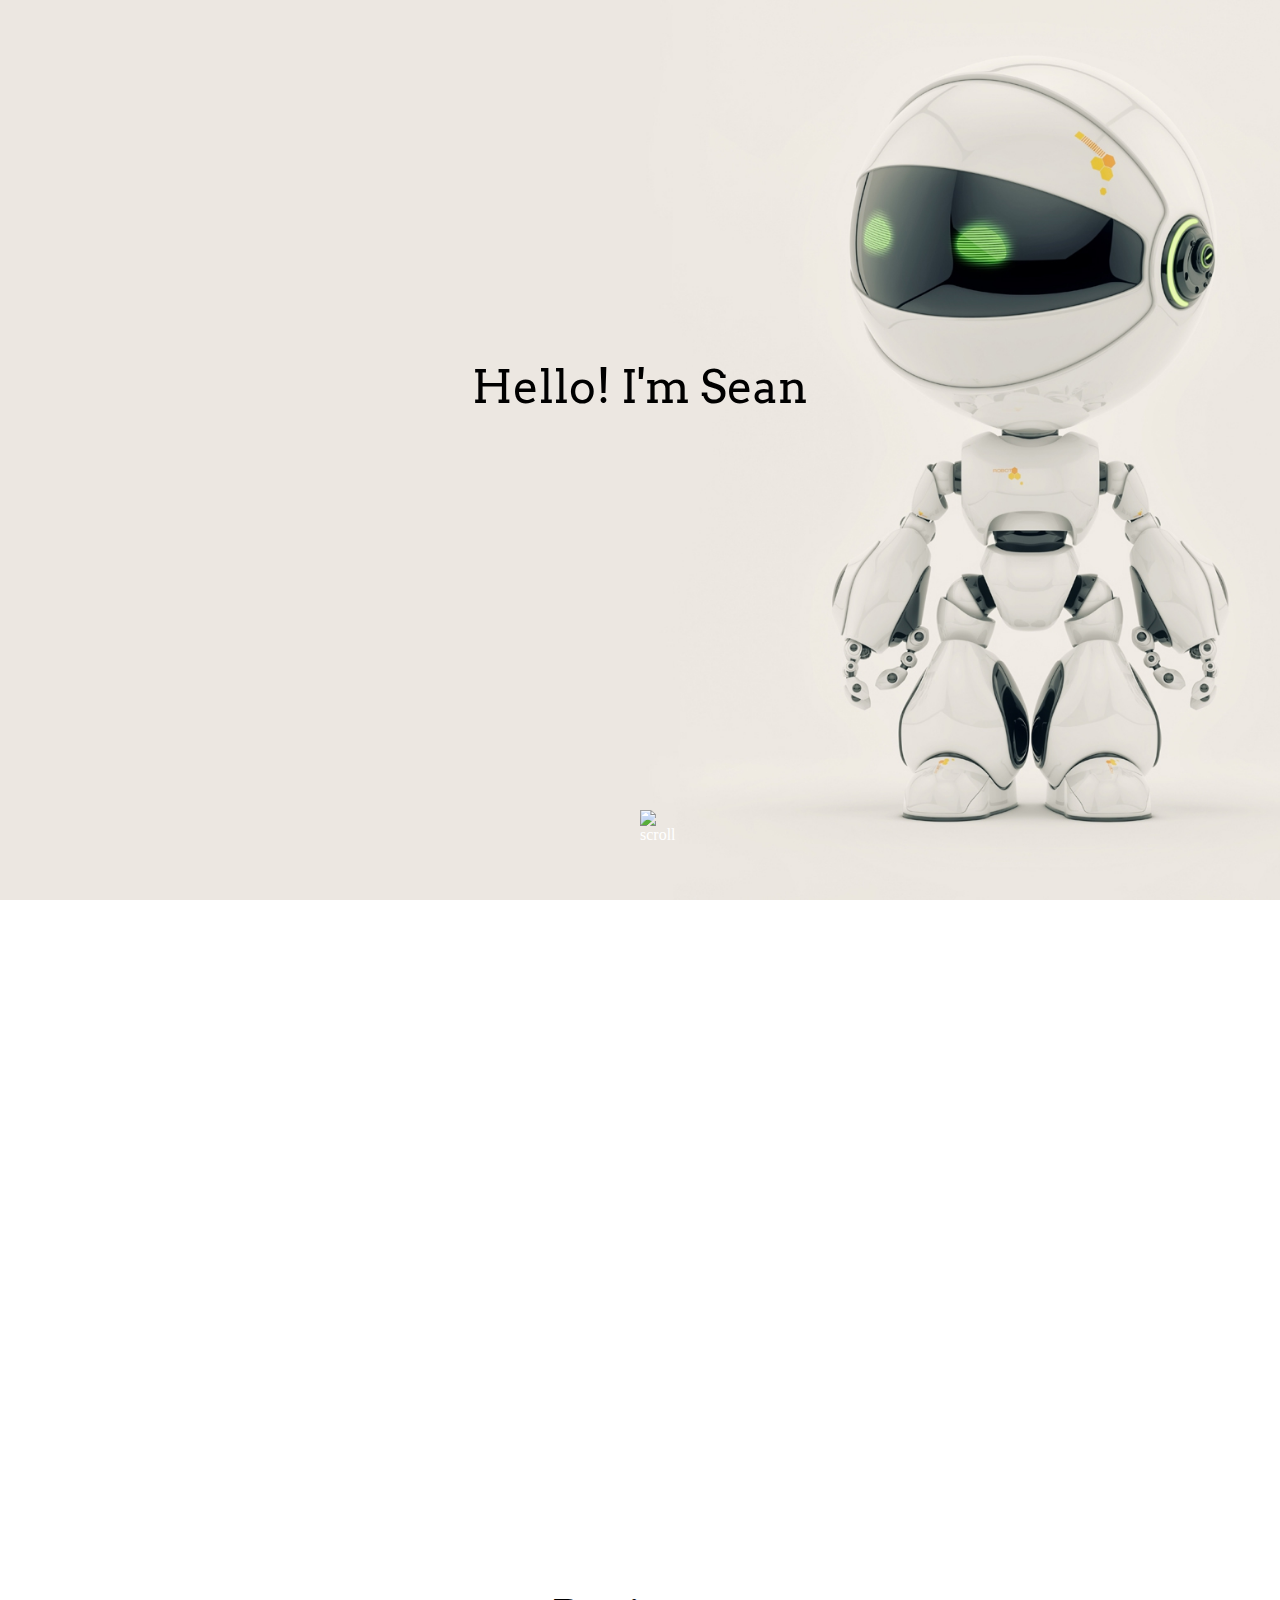
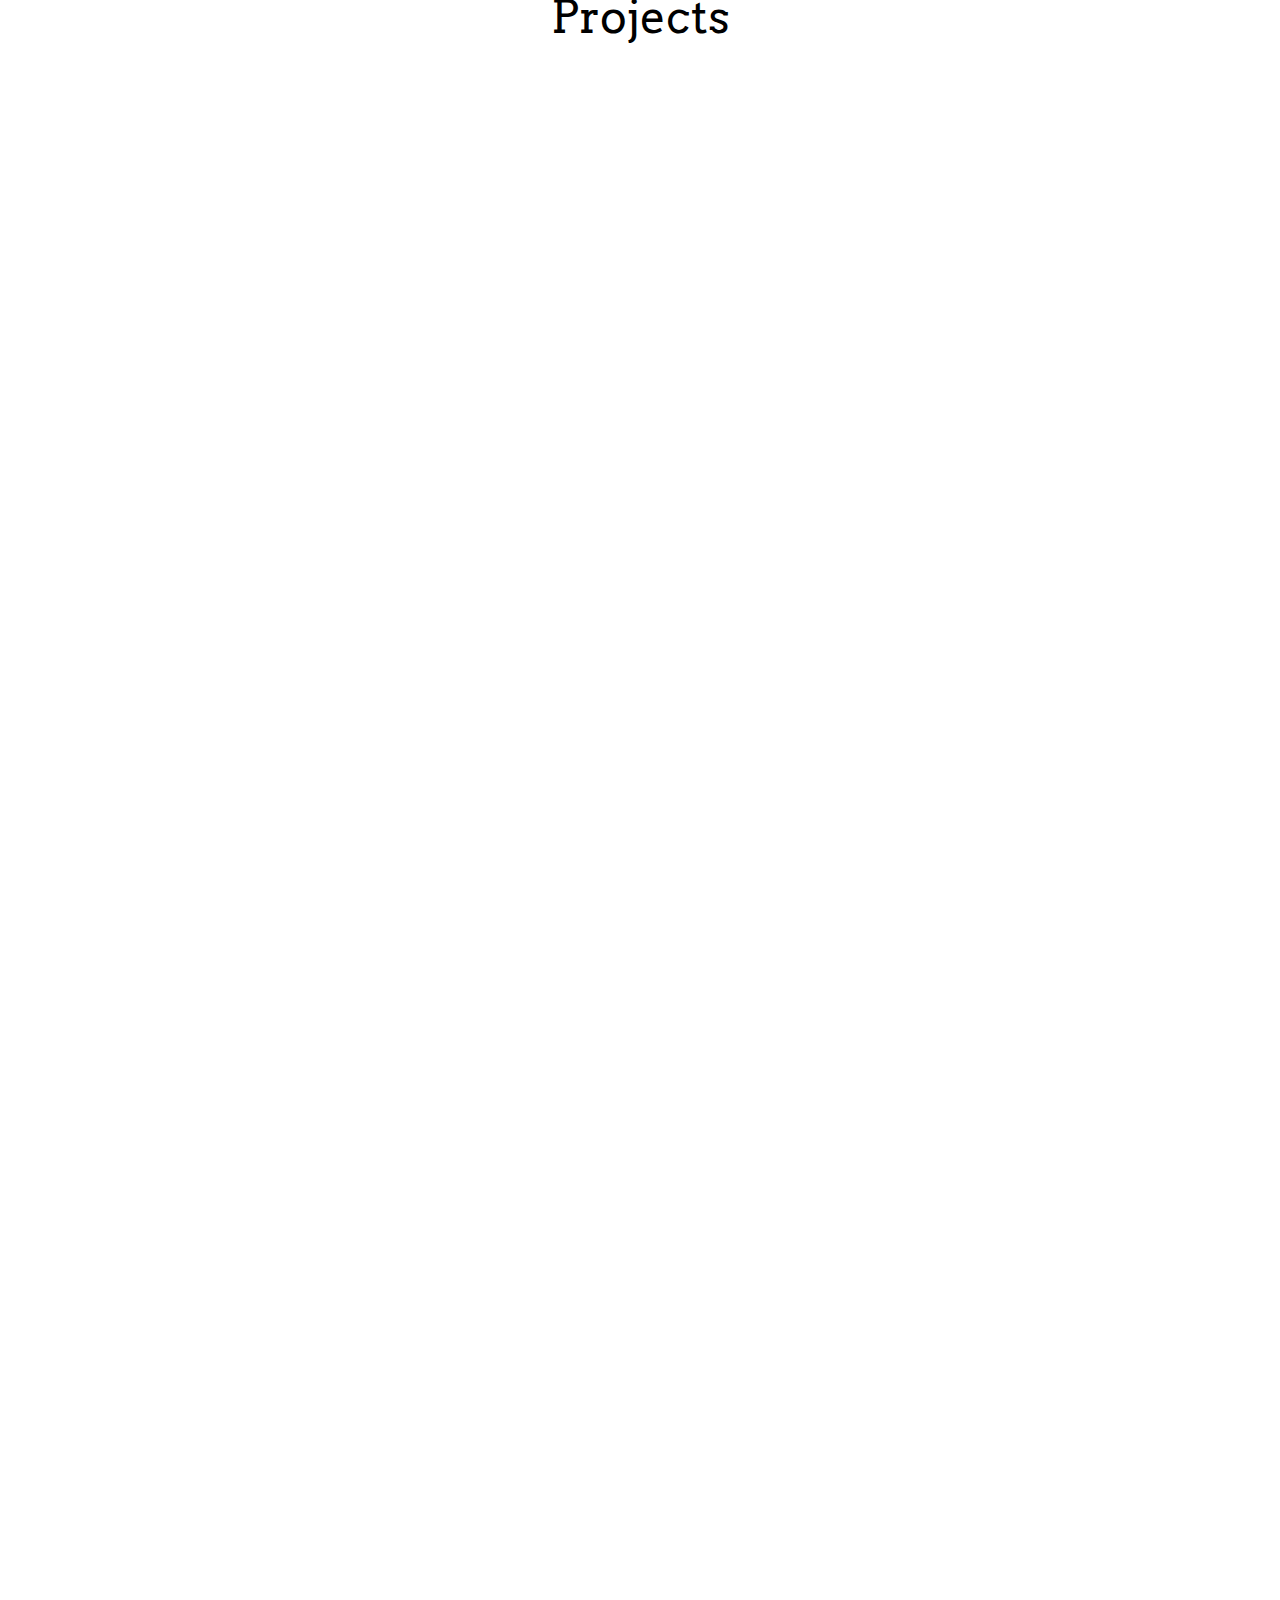
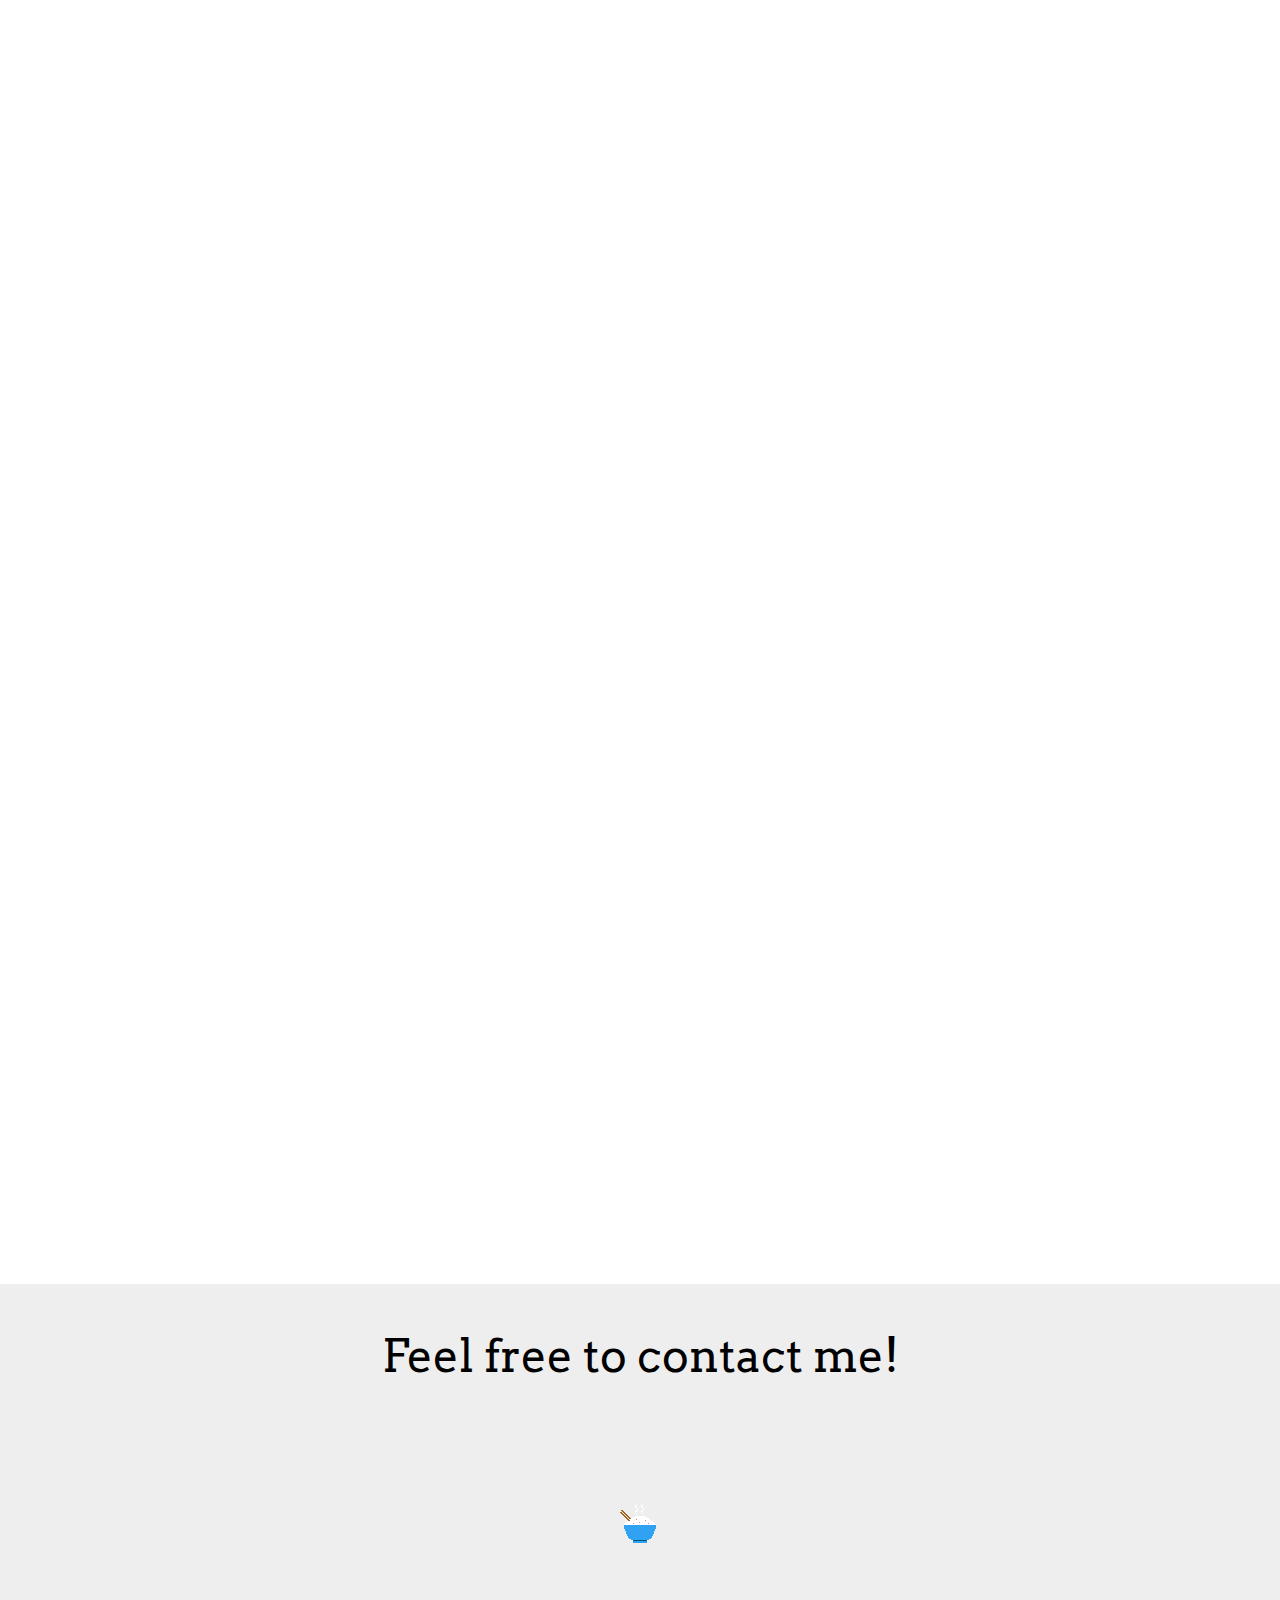
==== index.html @ e700ba49 "new veggeebutt pic" ====
<!DOCTYPE html>
<html lang="en">
 <head>
 	<meta name="viewport" content="width=device-width, initial-scale=1.0">
 <meta http-equiv="Content-Type" content="text/html; charset=utf-8" />
 <title>Sean Ye</title>
 <link rel="stylesheet" href="css/style.css"/>
 <!-- <script type="text/javascript" src="js/jquery-1.10.2.min.js"></script> -->
 <script src="js/scripts.js"></script>


 <link rel="stylesheet" href="https://unpkg.com/aos@next/dist/aos.css" />
 <link href='http://fonts.googleapis.com/css?family=Wellfleet' rel='stylesheet' type='text/css'>

 <link href='http://fonts.googleapis.com/css?family=Wellfleet' rel='stylesheet' type='text/css'>
 <link href='http://fonts.googleapis.com/css?family=Arvo:400,700,400italic,700italic' rel='stylesheet' type='text/css'> 
 <link href='http://fonts.googleapis.com/css?family=Oswald' rel='stylesheet' type='text/css'>
 <link href='http://fonts.googleapis.com/css?family=Goudy+Bookletter+1911' rel='stylesheet' type='text/css'>

<script type="text/javascript" src="js/mootools.js"></script>
<script type="text/javascript" src="js/swfobject.js"></script>
<script type="text/javascript" src="js/videobox.js"></script>
<link rel="stylesheet" href="css/videobox.css" type="text/css" media="screen" />

<link rel="stylesheet" href="https://use.fontawesome.com/releases/v5.2.0/css/all.css" integrity="sha384-hWVjflwFxL6sNzntih27bfxkr27PmbbK/iSvJ+a4+0owXq79v+lsFkW54bOGbiDQ" crossorigin="anonymous">

 <script>
 </script>
</head>

<!----- SLIDES START ---> 
<div id="slide1" data-aos="fade-down" data-aos-offset="500" data-aos-delay="100" data-aos-duration="2000">
		<div id="intro" div data-aos="zoom-in">
			<h2>Hello! I'm Sean</h2>
		</div>
		<div id="divider"> </div>
		<img src="img/scroll-arrow.svg" alt="scroll" id=scroll_prompt>
</div> 

<!----- ABOUT SLIDE ---> 
<div id="slide2" data-aos="fade-up" data-aos-once="true">
	<div class="content" >
		<div class="title_container">
			<h2 class="title">About</h2>
		</div>
		<div class="about_container">
			<h3 class="about">Hi! I'm Sean, currently a PhD student at Georgia Tech studying Robotics. I studied mechanical engineering, cognitive science, and computer science at Northwestern University. I enjoy learning and utilizing principles from all these areas to inspire and influence the work I do. <br> <br> I am passionate about Robotics and like to get my hands dirty with both hardware and software. Check out a few of my projects below! </h3>
		</div> 
	</div> 
</div> 

<!----- PROJECT SLIDE ---> 
<div id="slide3">
	<div class="content" >
		<div class="title_container">
			<h2 class="title">Projects</h2>
		</div>

		<div class="project_container">
			<div class="project" data-aos="fade-up" data-aos-once="true">
				<div id="veggeebutt" class="image_video">
					<a href="https://www.youtube.com/watch?v=9SHy4BM4vUQ" rel="vidbox 800 500" title="Northwestern Design Competition 2018">
						<img src="img/veggeebutt.JPG" alt="veggeebutt" class="picture_video">
						<img src="img/play_button.png" alt="play" class="playBtn">
					</a>

				</div>
				<div class="description">
					<p class="project_title">VeggieBot</p>
					<p class="event">Northwestern Design Competition 2018</p>
					<p class="text">This autonomous robot detected retroreflective cubes and cylinders blocks, captured the block, identified the shape, and placed it in the respective scoring bin. Some features include pushbuttons, lasers, phototransistors, a distance IR sensor, a vive sensor for location mapping, and a 3D printed gripper. <br> <br> <br> VeggieBot won first place out of eight Northwestern Teams.
				</div>
			</div>

			<div class="project" data-aos="fade-up" data-aos-once="true">
				<div id="fightybox" class="image_video">
					<a href="https://www.youtube.com/watch?v=SEPgOIMzorE" rel="vidbox 800 500" title="caption">
						<img src="img/fightybox.jpg" alt="fightybox" class="picture">
						<img src="img/play_button.png" alt="play" class="playBtn">
					</a>
				</div>
				<div class="description">
					<p class="project_title">FightyBox</p>
					<p class="event">RoboBrawl 2018</p>
					<p class="text">This robot was the first time Northwestern has built and competed in combat robotics. The experience allowed us to grow and learn core mechanical and manufacturing design principles. <br> <br> <br> FightyBox won three of its matches in a double elimination bracket.
				</div>
			</div>

			<div class="project" data-aos="fade-up" data-aos-once="true">
				<div id="mrdc" class="image_video">
					<!-- <a href="https://www.youtube.com/watch?v=nnzYZdGFzzM" rel="vidbox 800 500" title="caption"> -->
						<img src="img/mrdc.jpg" alt="MRDC" class="picture">
					<!-- </a> -->
				</div>
				<div class="description">
					<p class="project_title">MRDC</p>
					<p class="event">Midwestern Robotics Design Competition 2017</p>
					<p class="text">This three by three foot robot captured soccer balls and placed them in a scoring bin. This was my first experience building a robot on such a large scale and taught me a lot about team building and creating components that work together. <br> <br> <br> This robot won the Most Creative Design Award from schools across the Midwest.
				</div>

			</div>
		</div>
	</div>
</div>

<!----- Contact SLIDE ---> 
<div id="slide4">
	<div class="content" >
		<div class="title_container">
			<h2 class="title">Feel free to contact me! </h2>
		</div>
<!-- 		<div class="contact_container">
			<h3 class="about"> Use below to contact!</h3>
		</div>  -->

		<div id="buttons">
			<a href="mailto:seancye@gmail.com"> <i class="fas fa-envelope fa-4x"></i></a>
			<a href="https://www.linkedin.com/in/sean-ye-a64334a4/"> <i class="fab fa-linkedin fa-4x"></i></a>
			<a href="https://github.com/xunil17"><i class="fab fa-github-square fa-4x"></i></a>
			<!-- <i class="fab fa-facebook-square fa-4x"></i> -->
		</div>
		<div id="razyrice">
			<a href="https://www.youtube.com/watch?v=GN5OV7pslpI" rel="vidbox 800 500" title="Razy Rice">
				<img src="img/razyrice.png" alt="razyrice">
			</a>
		</div>

	</div> 
</div> 
<!----- SLIDES END --->

<script src="https://unpkg.com/aos@next/dist/aos.js"></script>
<script>
  AOS.init();
</script>
</body>
</html>
---- css/style.css ----
body{
	margin: 0;
	padding: 0;
	width: 100%;
}
h1 {
	font-family:"Arvo";
	font-weight:normal;
	font-size: 10vh;
	text-align: center;
	color: #fff;
	margin: 0;
	padding: 0;
}
h2 {
	font-family:"Arvo";
	font-weight: normal;
	font-size: 5vh;
	text-align: center;
	color: black;
	margin: 0;
	padding: 0;
}
h3 {
	font-family: Oswald;
	font-weight: normal;
	font-size: 3vh;
	text-align: center;
}

p {
	font-family: 'Goudy Bookletter 1911', serif;
	font-size: 10vh;
}

.content{ 
	width: 100vw;
}

/*#divider { background: url('../img/divider.png')no-repeat; width: 300px; height: 35px; margin: 0px auto 27px auto; }
#ribbon { background: url('../img/ribbon.png')no-repeat; width: 251px; height: 48px; margin: 0 auto; display: block; position: relative; top: -38px; }*/

#slide1, #slide2{ width: 100%; }

#slide1{
	background:url('../img/robot.png') 50% 0 no-repeat fixed;
	color: #fff;
	height: 100vh;
	margin: 0;
	background-size: cover;
	position: relative;
}

#intro {
	padding-top: 40vh;
	width: 50%;
  	margin: 0 auto;
}

#scroll_prompt{
	position:absolute;
	left: 50vw;
	top: 90vh;
	
	width:40px;
	height:40px;
}

/*-----------------------*/

#slide2{
	background-color: #eee;
	color: #333333;
	max-height: 100vh;
	margin: 0 auto;
	overflow: hidden;
	padding: 15vh 0 7.5vh
}

.title {
	text-align: center;
	color: black;
}

.title_container {
	/*display: inline-block;*/
	padding-bottom: 5vh;
	/*vertical-align: center;*/
}

.about {
	font-family: 'Goudy Bookletter 1911', serif;
	font-weight: normal;
	text-align: left;
	margin: 0 0;

}

.about_container {
	padding-left: 15vw;
	padding-right: 15vw;
}

/*-----------------------*/

#slide3{
	background-color: white;
	color: #333333;
	margin: 0 auto;
	overflow: hidden;
	padding: 15vh 0 7.5vh;
	/*padding: 0 10vw 0 10vw; */
}

.project_container{
/*	padding-left: 15vw;
	padding-right: 15vw;*/
	text-align: center;
	margin:0 auto;
	width: 75vw;
}

.project{
	height: 25vw;
	display: block;
	margin-bottom: 5vh;

/*top right bottom left*/
}

.project_title{
	font-size: 5vh;
	font-family:"Arvo";
	text-align: left;
	margin: 0 0;

}


.description{
	float: right;
	width: 30vw;
	height: 25vw;
	padding-left: 3vw;
	text-align: left;
}

#veggeebutt{
    position: relative;
}

#fightybox{
/*	background: url('../img/fightybox.jpg');
	background-size: 100% 100%;*/
	position: relative;
}

#mrdc{
/*	background: url('../img/mrdc.jpg');
	background-size: 100% 100%;*/
	position: relative;
}

.playBtn {
	position: absolute;
	width: 10vw;
	height: 10vw;
	top:8vw;
	left:14vw;
}

.picture_video{
	position:absolute;
	width: 38vw;
	height: 25vw;
	top:0;
	left:0;
	border-radius: 25px;
	float:left;
	opacity: 0.5;
}

.picture_video:hover{
	opacity: 1;
}

.picture{
	position:absolute;
	width: 38vw;
	height: 25vw;
	top:0;
	left:0;
	border-radius: 25px;
	float:left;
}

.text{
	font-size: 2.5vh;
}

.event{
	font-size: 2.7vh;
}

@media only screen and (min-width: 1301px) and (max-width: 1700px) {
	.project_container{
		padding-left: 2vw;
		padding-right: 2vw;
		text-align: center;
		margin:0 auto;
		width: auto;
	}

	.description{
		float: right;
		width: 50vw;
		height: 25vw;
		padding-left: 3vw;
		text-align: left;
	}


}

@media only screen and (max-width: 1300px) {
    /* For mobile phones: */

    .project {
    	display: block;
    	height: 100vh;
    	margin-bottom: 1vh;
    }

    .image_video {
    	/*display: block;*/
    	height: 45vh;
    }

    .project_container {
    	display: block;
    	float: none;
    }

    .picture {
        width: 80vw;
        height: auto;
        display:block;
        float: none;
    }

    .picture_video {
    	width: 80vw;
    	height: auto;
/*    	display: block;
    	float: none;*/
    }

    .description {
    	width: 80vw;
    	height: auto;
    	display: block;
    	float: none;
    	margin-bottom: 2vh;
    }

    .playBtn {
	    position: absolute;
		width: 17vw;
		height: 17vw;
		top:22vw;
		left:32vw;
    }

}

/*-----------------------*/

#slide4{
	background-color: #eee;
	color: #333333;
	max-height: 100vh;
	margin: 0 auto;
	overflow: hidden;
	padding: 5vh 0 7.5vh
}

#buttons {
  display: table;
  width: 45%;
  margin: 3vh auto;
}

#buttons a {
  display: table-cell;
  text-align: center;
  margin: 0 3vw;
  width: 10%;
}

#buttons i {
  width: 100%;
  max-width: 150px;
  filter: grayscale(100%);
}

#razyrice {
	text-align: center;
	margin-top: 4vh;
}
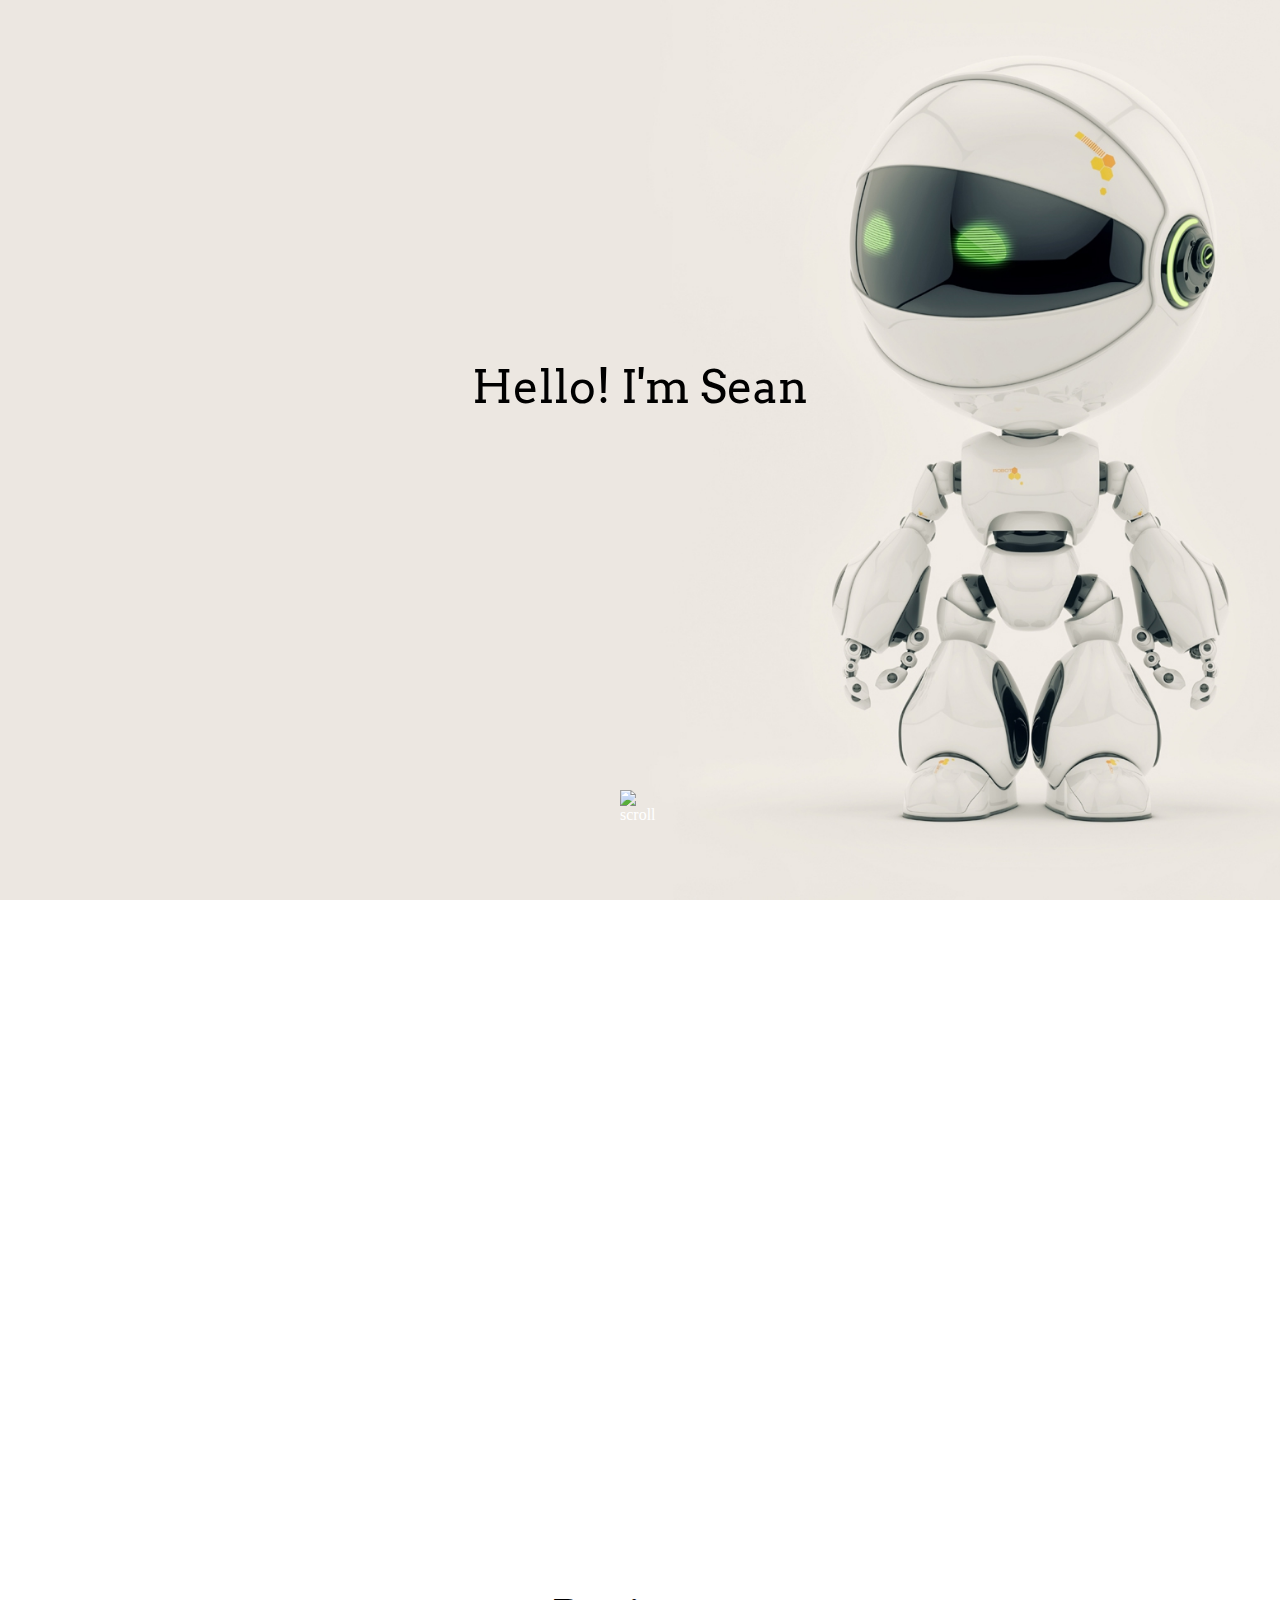
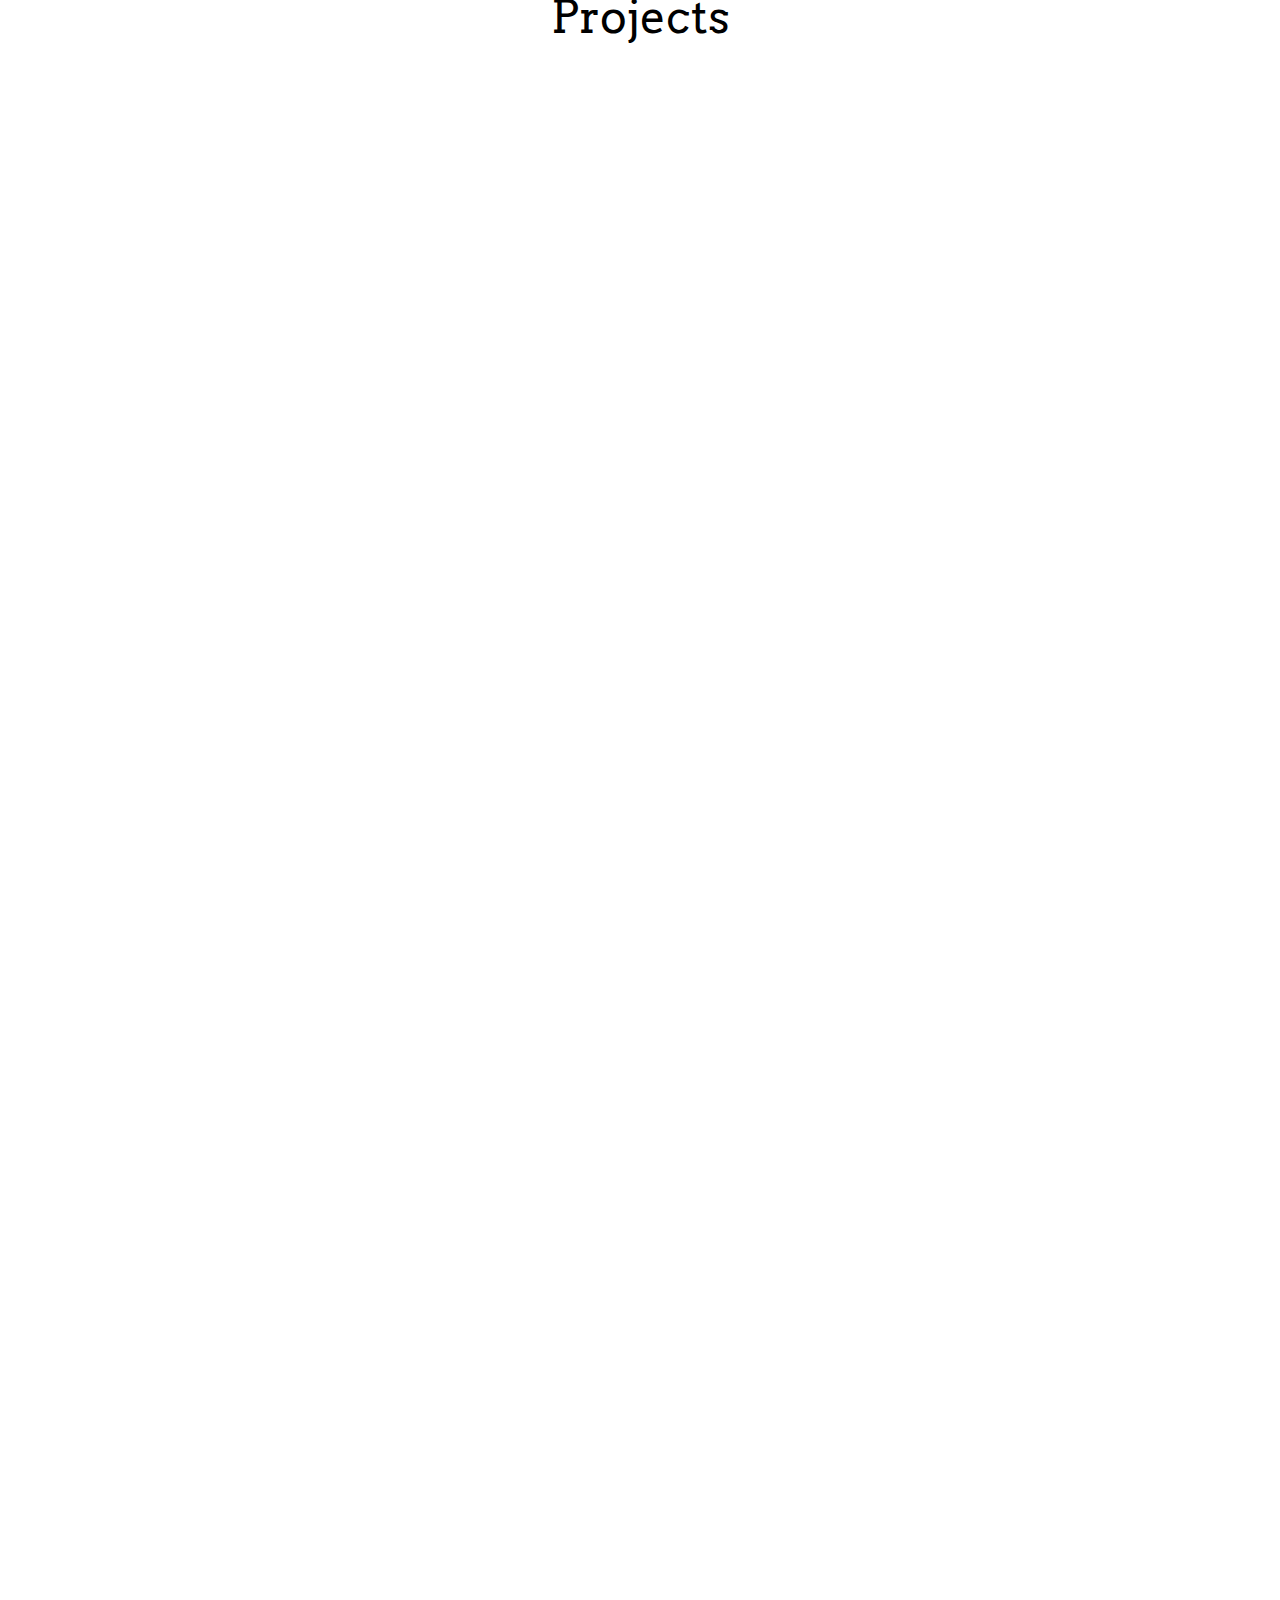
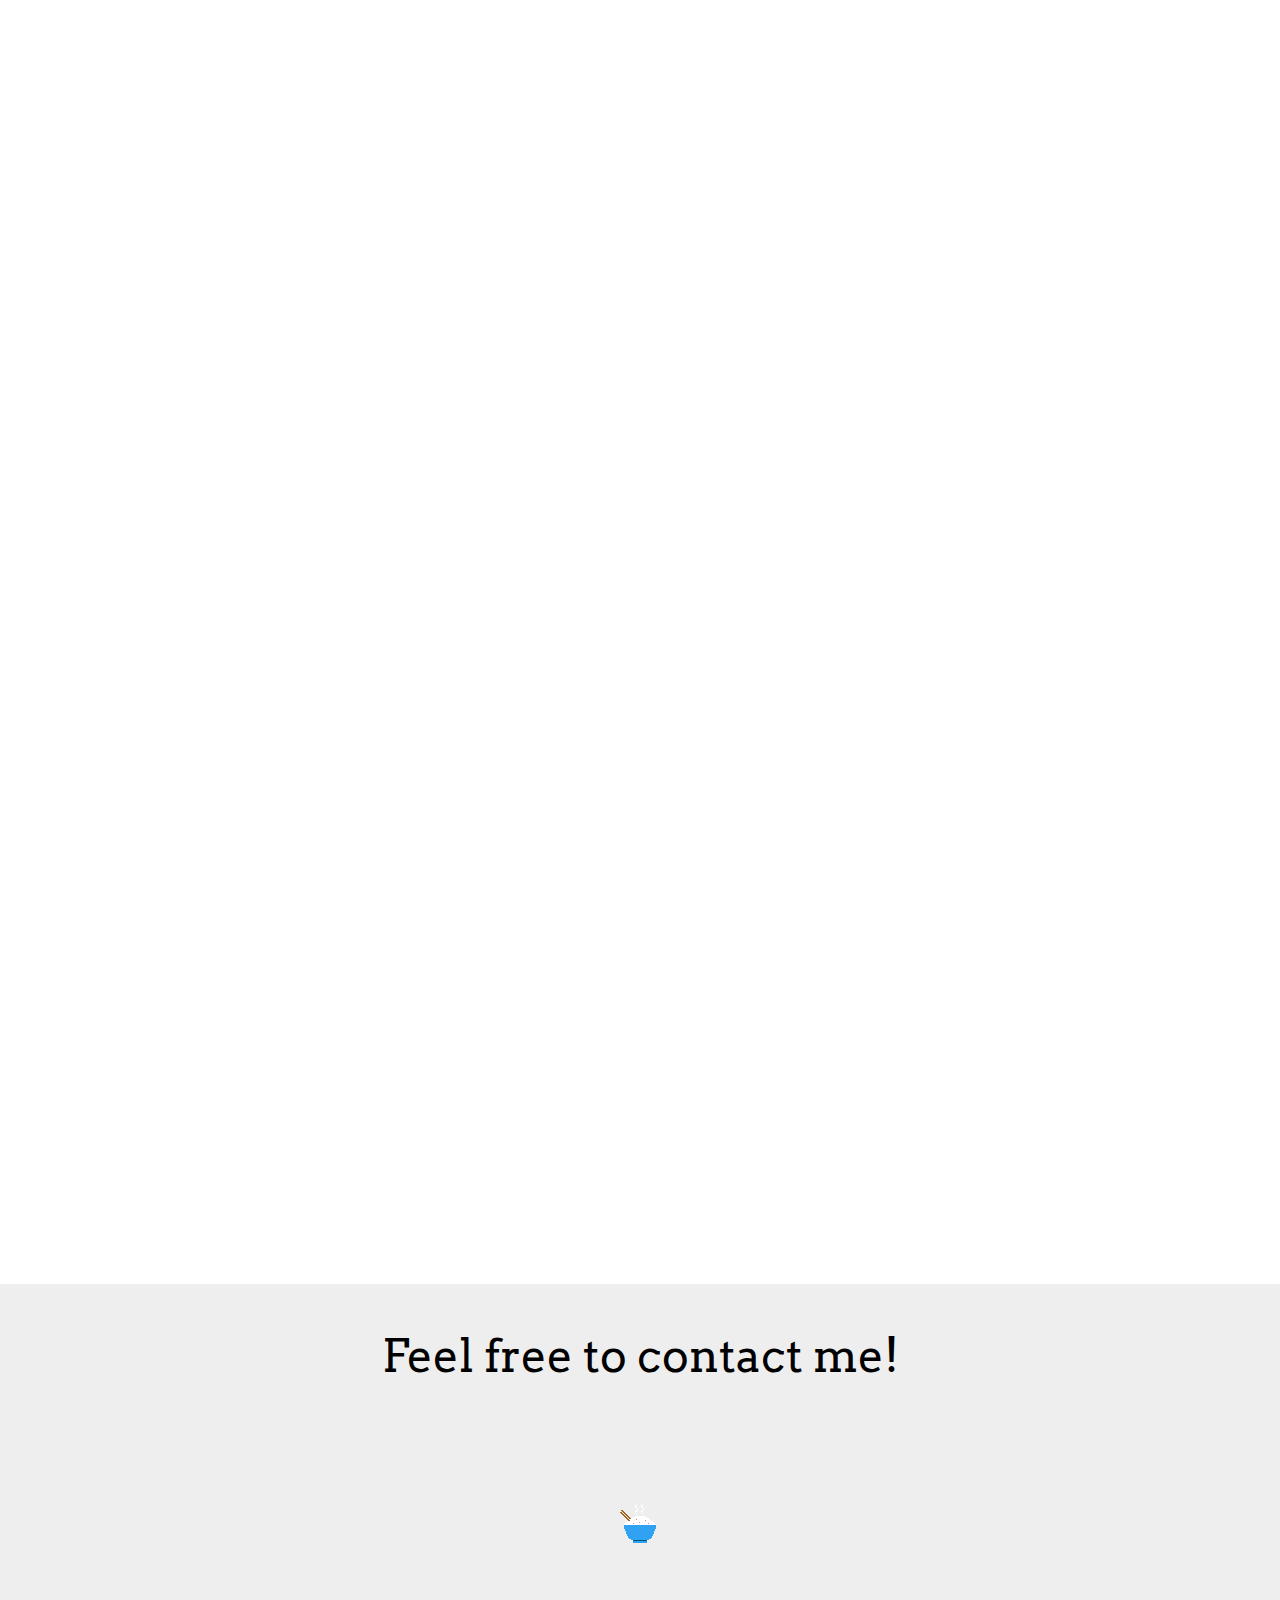
==== commit 4984e008: "test slide down title page" ====
--- a/index.html
+++ b/index.html
@@ -29,7 +29,8 @@
 </head>
 
 <!----- SLIDES START ---> 
-<div id="slide1" data-aos="fade-down" data-aos-offset="500" data-aos-delay="100" data-aos-duration="2000">
+<div id="slide1" data-aos="fade-down" data-aos-duration="2000" data-aos-once="true">
+	<!-- data-aos-offset="500" data-aos-delay="100" -->
 		<div id="intro" div data-aos="zoom-in">
 			<h2>Hello! I'm Sean</h2>
 		</div>
@@ -58,11 +59,11 @@
 
 		<div class="project_container">
 			<div class="project" data-aos="fade-up" data-aos-once="true">
-				<div id="veggeebutt" class="image_video">
-					<a href="https://www.youtube.com/watch?v=9SHy4BM4vUQ" rel="vidbox 800 500" title="Northwestern Design Competition 2018">
+				<div id="veggeebutt" class="image_video_container">
+					<!-- <a href="https://www.youtube.com/watch?v=9SHy4BM4vUQ" rel="vidbox 800 500" title="Northwestern Design Competition 2018"> -->
 						<img src="img/veggeebutt.JPG" alt="veggeebutt" class="picture_video">
-						<img src="img/play_button.png" alt="play" class="playBtn">
-					</a>
+						<!-- <img src="img/play_button.png" alt="play" class="playBtn"> -->
+					<!-- </a> -->
 
 				</div>
 				<div class="description">
@@ -76,7 +77,7 @@
 				<div id="fightybox" class="image_video">
 					<a href="https://www.youtube.com/watch?v=SEPgOIMzorE" rel="vidbox 800 500" title="caption">
 						<img src="img/fightybox.jpg" alt="fightybox" class="picture">
-						<img src="img/play_button.png" alt="play" class="playBtn">
+						<!-- <img src="img/play_button.png" alt="play" class="playBtn"> -->
 					</a>
 				</div>
 				<div class="description">
--- a/css/style.css
+++ b/css/style.css
@@ -58,8 +58,10 @@
 }
 
 #scroll_prompt{
-	position:absolute;
-	left: 50vw;
+	position: absolute;
+	left: 50%;
+	/* bring your own prefixes */
+	transform: translate(-50%, -50%);
 	top: 90vh;
 	
 	width:40px;
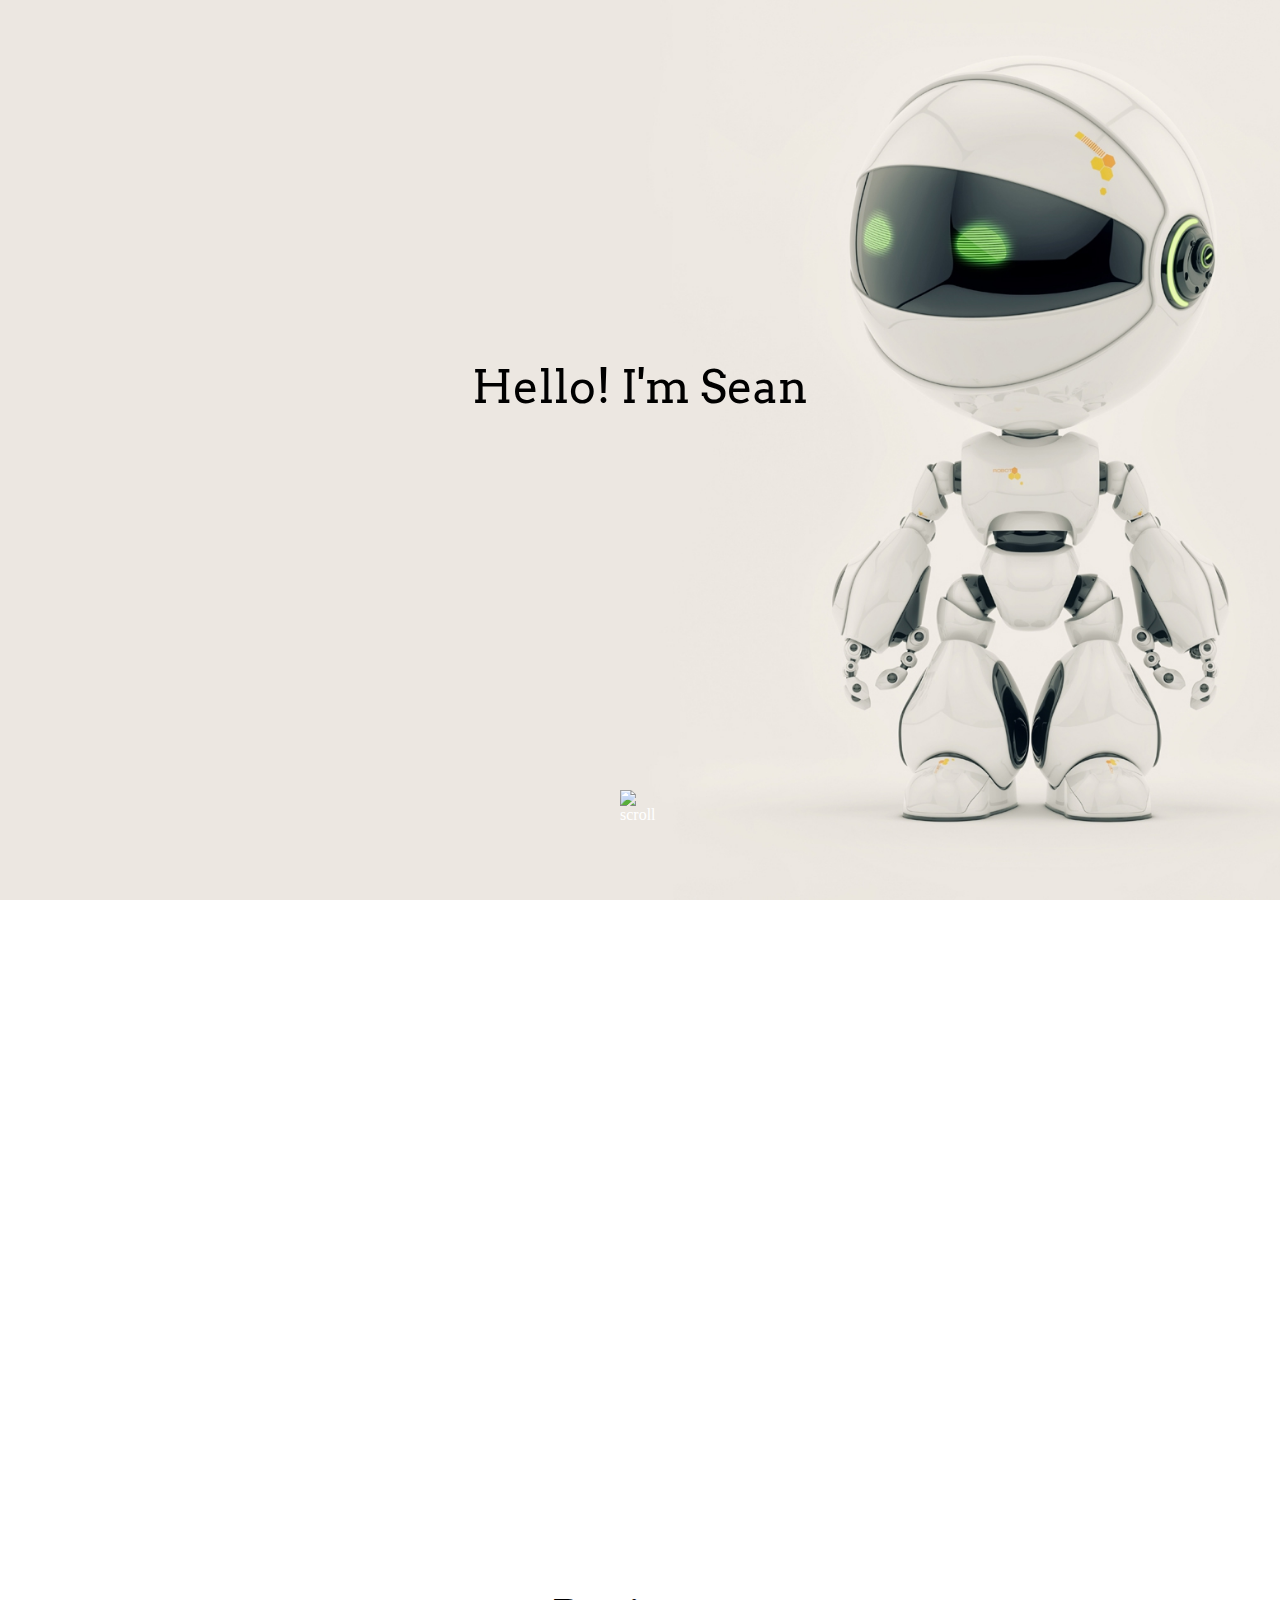
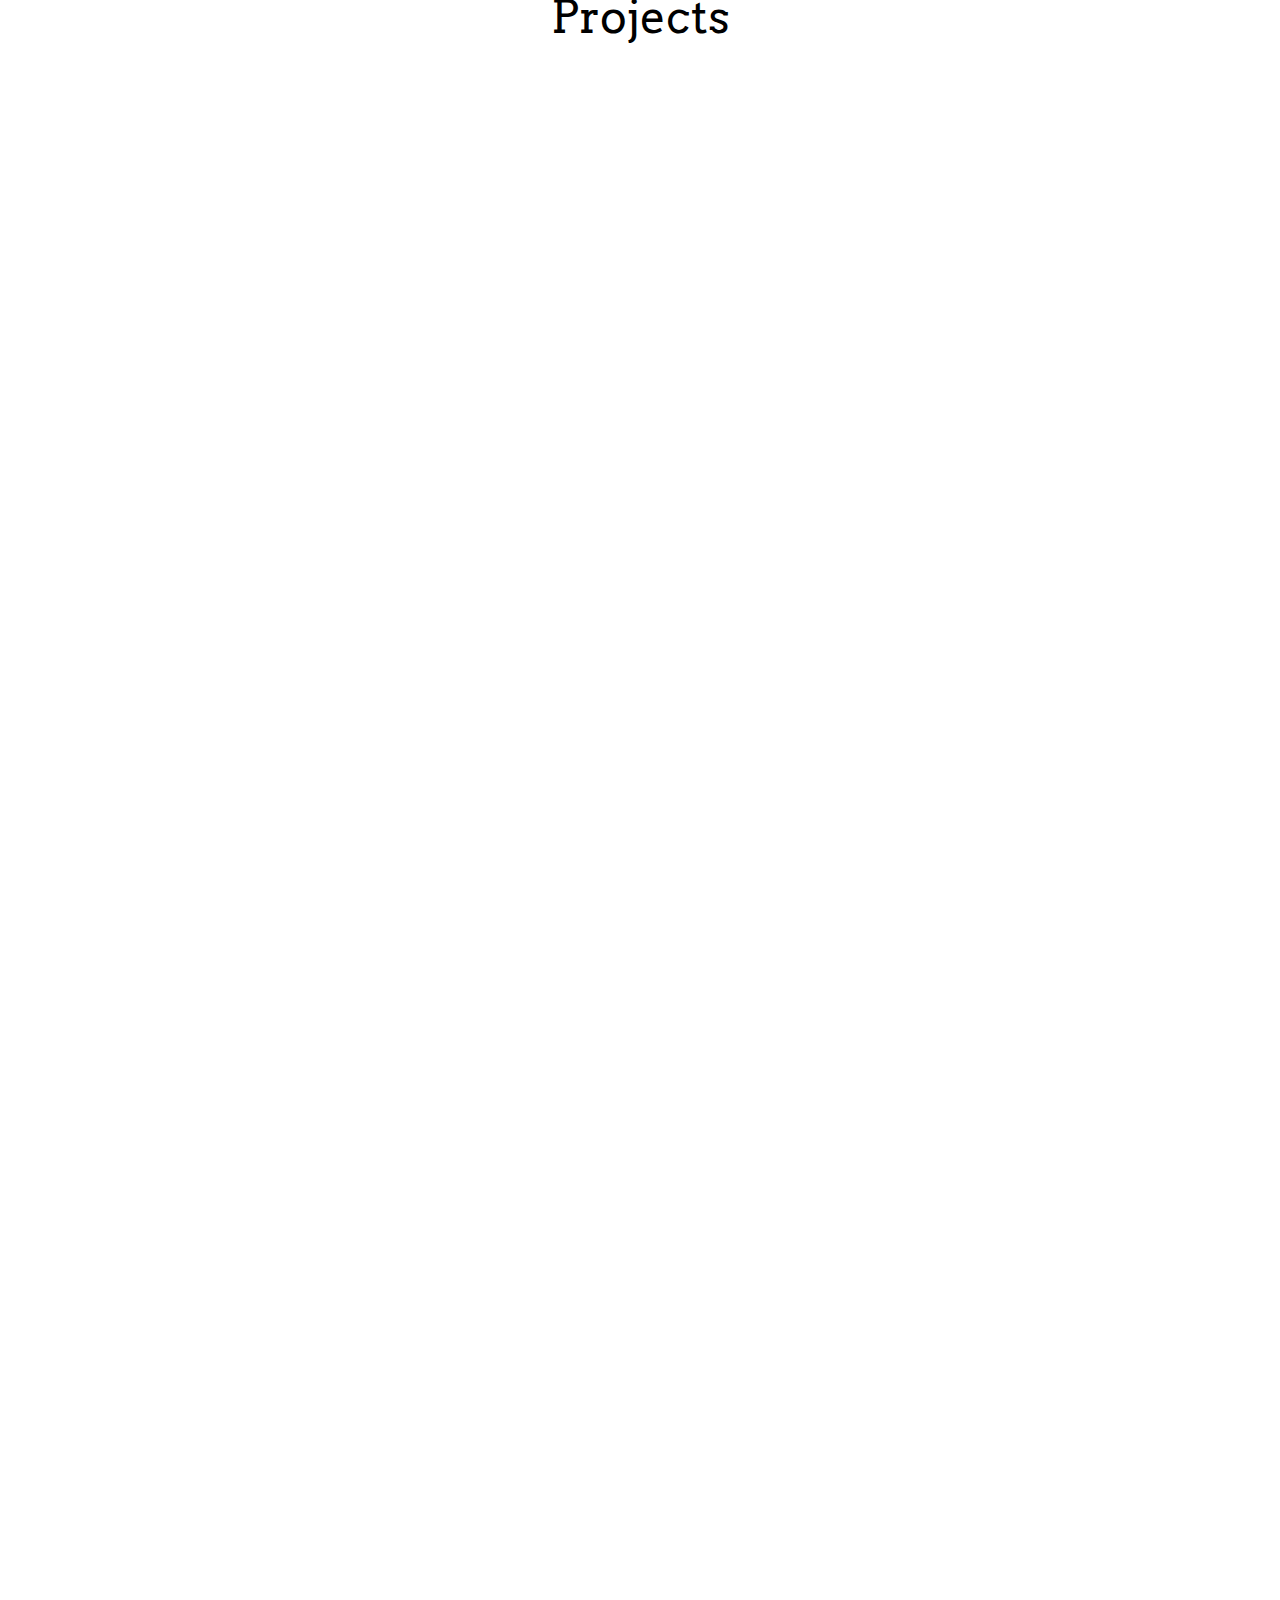
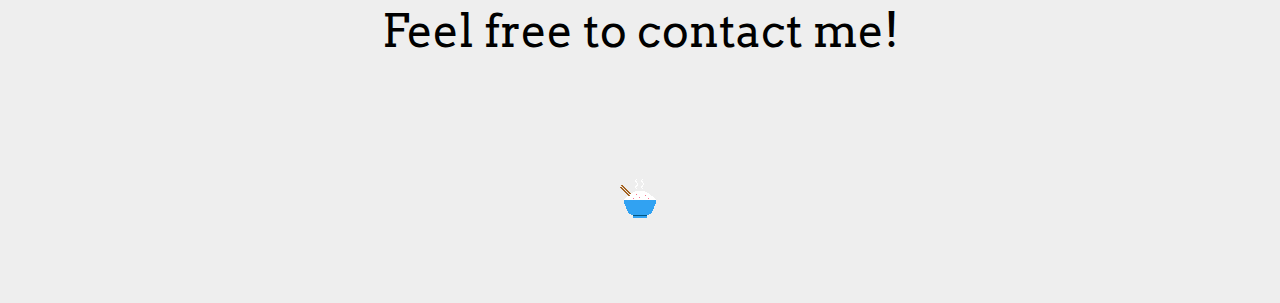
==== commit 2c45999f: "placed youtube videos in place of images" ====
--- a/index.html
+++ b/index.html
@@ -61,8 +61,16 @@
 			<div class="project" data-aos="fade-up" data-aos-once="true">
 				<div id="veggeebutt" class="image_video_container">
 					<!-- <a href="https://www.youtube.com/watch?v=9SHy4BM4vUQ" rel="vidbox 800 500" title="Northwestern Design Competition 2018"> -->
-						<img src="img/veggeebutt.JPG" alt="veggeebutt" class="picture_video">
-						<!-- <img src="img/play_button.png" alt="play" class="playBtn"> -->
+						<!-- <img src="img/veggeebutt.JPG" alt="veggeebutt" class="picture_video"> -->
+						<div onclick="thevid1=document.getElementById('thevideo1'); thevid1.style.display='block'; this.style.display='none'">
+							<img class="picture_video" src="img/veggeebutt.JPG" style="cursor:pointer" />
+							<img src="img/play_button.png" alt="play" class="playBtn">
+						</div>
+						<div id="thevideo1" style="display:none">
+							<iframe class="picture_video" src="https://www.youtube.com/embed/9SHy4BM4vUQ" frameborder="0" allow="autoplay; encrypted-media" allowfullscreen></iframe>
+						</div>
+						
+						<!--  -->
 					<!-- </a> -->
 
 				</div>
@@ -74,12 +82,17 @@
 			</div>
 
 			<div class="project" data-aos="fade-up" data-aos-once="true">
-				<div id="fightybox" class="image_video">
-					<a href="https://www.youtube.com/watch?v=SEPgOIMzorE" rel="vidbox 800 500" title="caption">
-						<img src="img/fightybox.jpg" alt="fightybox" class="picture">
-						<!-- <img src="img/play_button.png" alt="play" class="playBtn"> -->
-					</a>
+
+				<div id="fightybox" class="image_video_container">
+					<div onclick="thevid2=document.getElementById('thevideo2'); thevid2.style.display='block'; this.style.display='none'">
+						<img class="picture_video" src="img/fightybox.jpg" style="cursor:pointer" />
+						<img src="img/play_button.png" alt="play" class="playBtn">
+					</div>
+					<div id="thevideo2" style="display:none">
+						<iframe class="picture_video" src="https://www.youtube.com/embed/SEPgOIMzorE" frameborder="0" allow="autoplay; encrypted-media" allowfullscreen></iframe>
+					</div>
 				</div>
+
 				<div class="description">
 					<p class="project_title">FightyBox</p>
 					<p class="event">RoboBrawl 2018</p>
--- a/css/style.css
+++ b/css/style.css
@@ -60,10 +60,8 @@
 #scroll_prompt{
 	position: absolute;
 	left: 50%;
-	/* bring your own prefixes */
+	top: 90vh;
 	transform: translate(-50%, -50%);
-	top: 90vh;
-	
 	width:40px;
 	height:40px;
 }
@@ -138,58 +136,37 @@
 
 }
 
+.image_video_container {
+	position: absolute;
+	flex: 1;
+	/*width:80vw;*/
+	/*height: auto;*/
+}
 
 .description{
 	float: right;
 	width: 30vw;
 	height: 25vw;
-	padding-left: 3vw;
+	/*padding-left: 3vw;*/
+	padding-right: 3vw;
 	text-align: left;
-}
-
-#veggeebutt{
-    position: relative;
-}
-
-#fightybox{
-/*	background: url('../img/fightybox.jpg');
-	background-size: 100% 100%;*/
-	position: relative;
-}
-
-#mrdc{
-/*	background: url('../img/mrdc.jpg');
-	background-size: 100% 100%;*/
-	position: relative;
 }
 
 .playBtn {
 	position: absolute;
+	left: 50%;
+	top: 50%;
+	transform: translate(-50%, -50%);
 	width: 10vw;
 	height: 10vw;
-	top:8vw;
-	left:14vw;
-}
-
+	cursor:pointer
+}
+
+.picture,
 .picture_video{
-	position:absolute;
+	position: relative;
 	width: 38vw;
-	height: 25vw;
-	top:0;
-	left:0;
-	border-radius: 25px;
-	float:left;
-	opacity: 0.5;
-}
-
-.picture_video:hover{
-	opacity: 1;
-}
-
-.picture{
-	position:absolute;
-	width: 38vw;
-	height: 25vw;
+	height: 23vw;
 	top:0;
 	left:0;
 	border-radius: 25px;
@@ -227,50 +204,44 @@
 @media only screen and (max-width: 1300px) {
     /* For mobile phones: */
 
-    .project {
-    	display: block;
-    	height: 100vh;
-    	margin-bottom: 1vh;
-    }
-
-    .image_video {
-    	/*display: block;*/
-    	height: 45vh;
-    }
 
     .project_container {
     	display: block;
     	float: none;
     }
 
-    .picture {
-        width: 80vw;
-        height: auto;
-        display:block;
-        float: none;
-    }
-
+    .project {
+    	display: flex;
+    	flex-direction: column;
+    	height: auto;
+    	margin-bottom: 5vh;
+    }
+
+    .image_video_container {
+    	position: relative;
+    	flex: 1;
+    	width:80vw;
+    	height: auto;
+    }
+
+    .picture, 
     .picture_video {
+    	position: relative;
+    	max-width: 100%;
+    	max-height: 100%;
     	width: 80vw;
-    	height: auto;
-/*    	display: block;
-    	float: none;*/
-    }
+    	height: 45vw;
+    	margin-bottom: 3vh;
+    }
+
 
     .description {
+    	flex: 1;
     	width: 80vw;
     	height: auto;
     	display: block;
     	float: none;
     	margin-bottom: 2vh;
-    }
-
-    .playBtn {
-	    position: absolute;
-		width: 17vw;
-		height: 17vw;
-		top:22vw;
-		left:32vw;
     }
 
 }
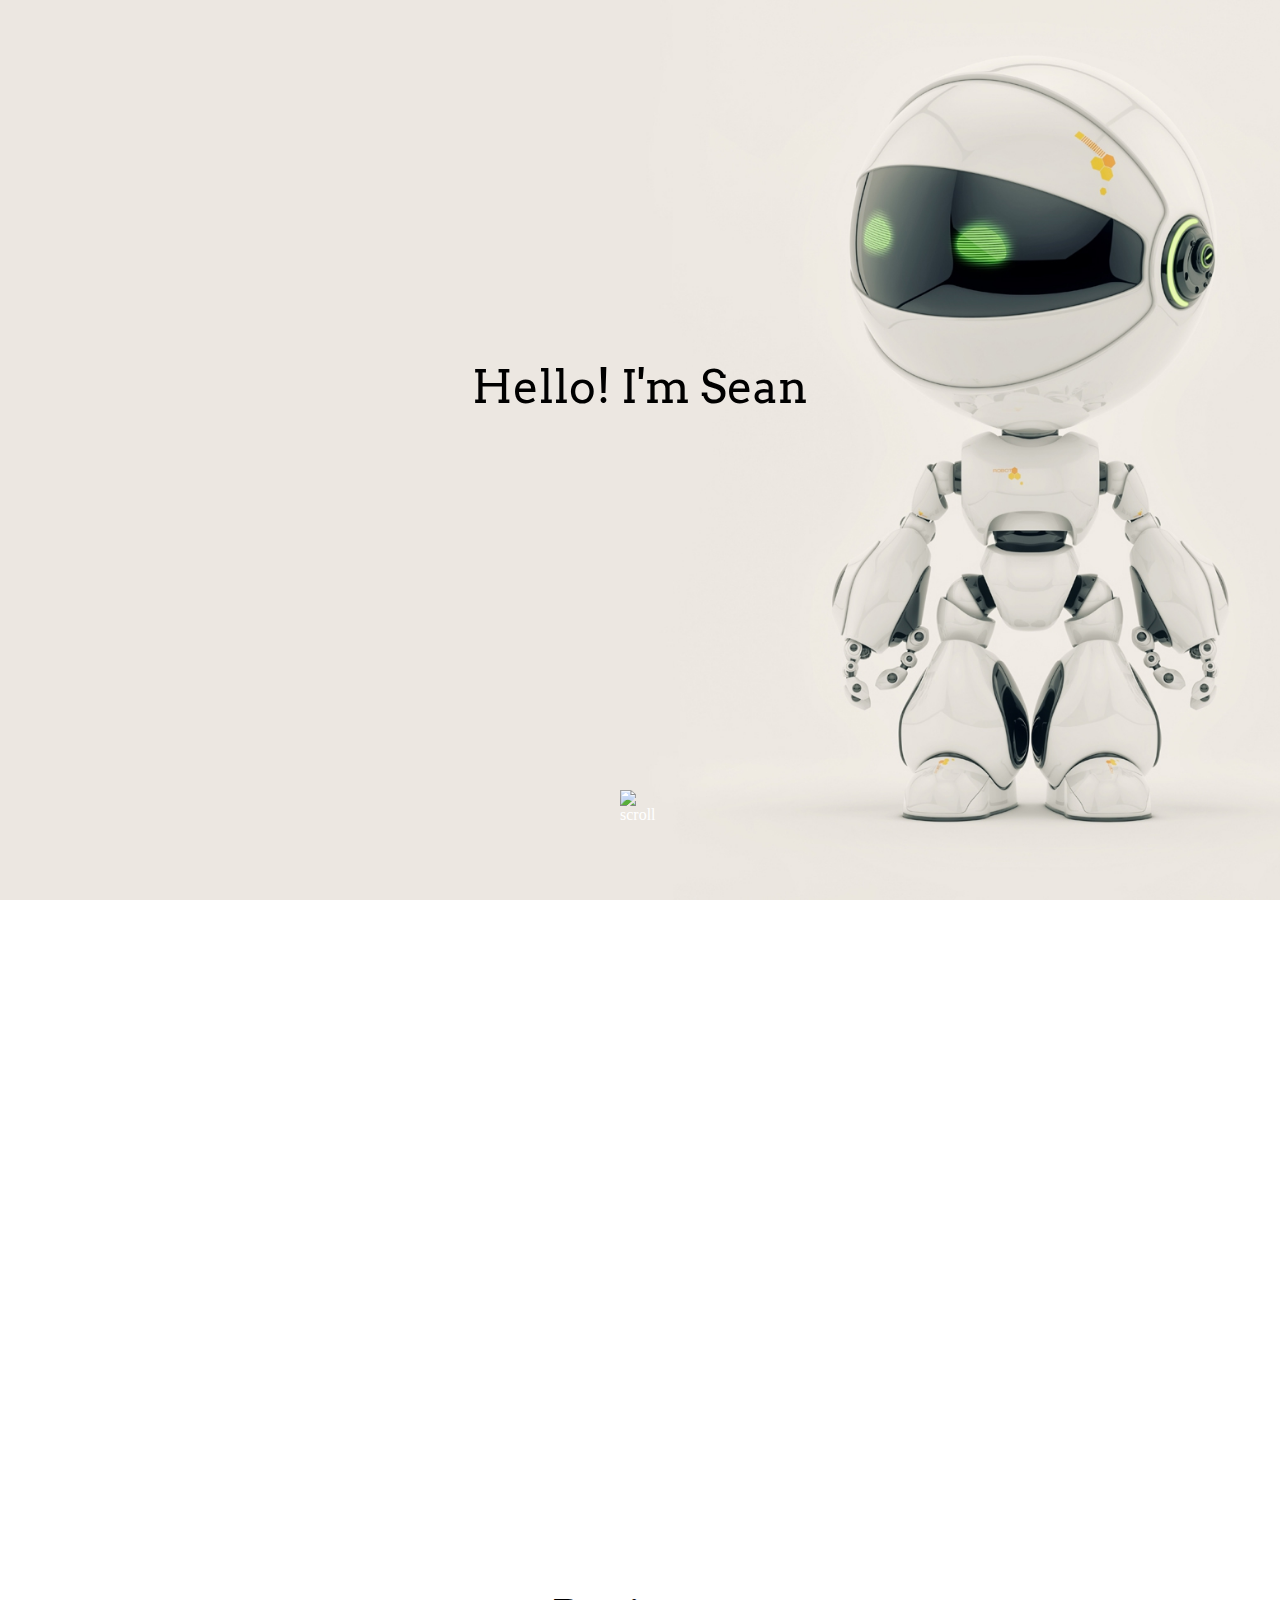
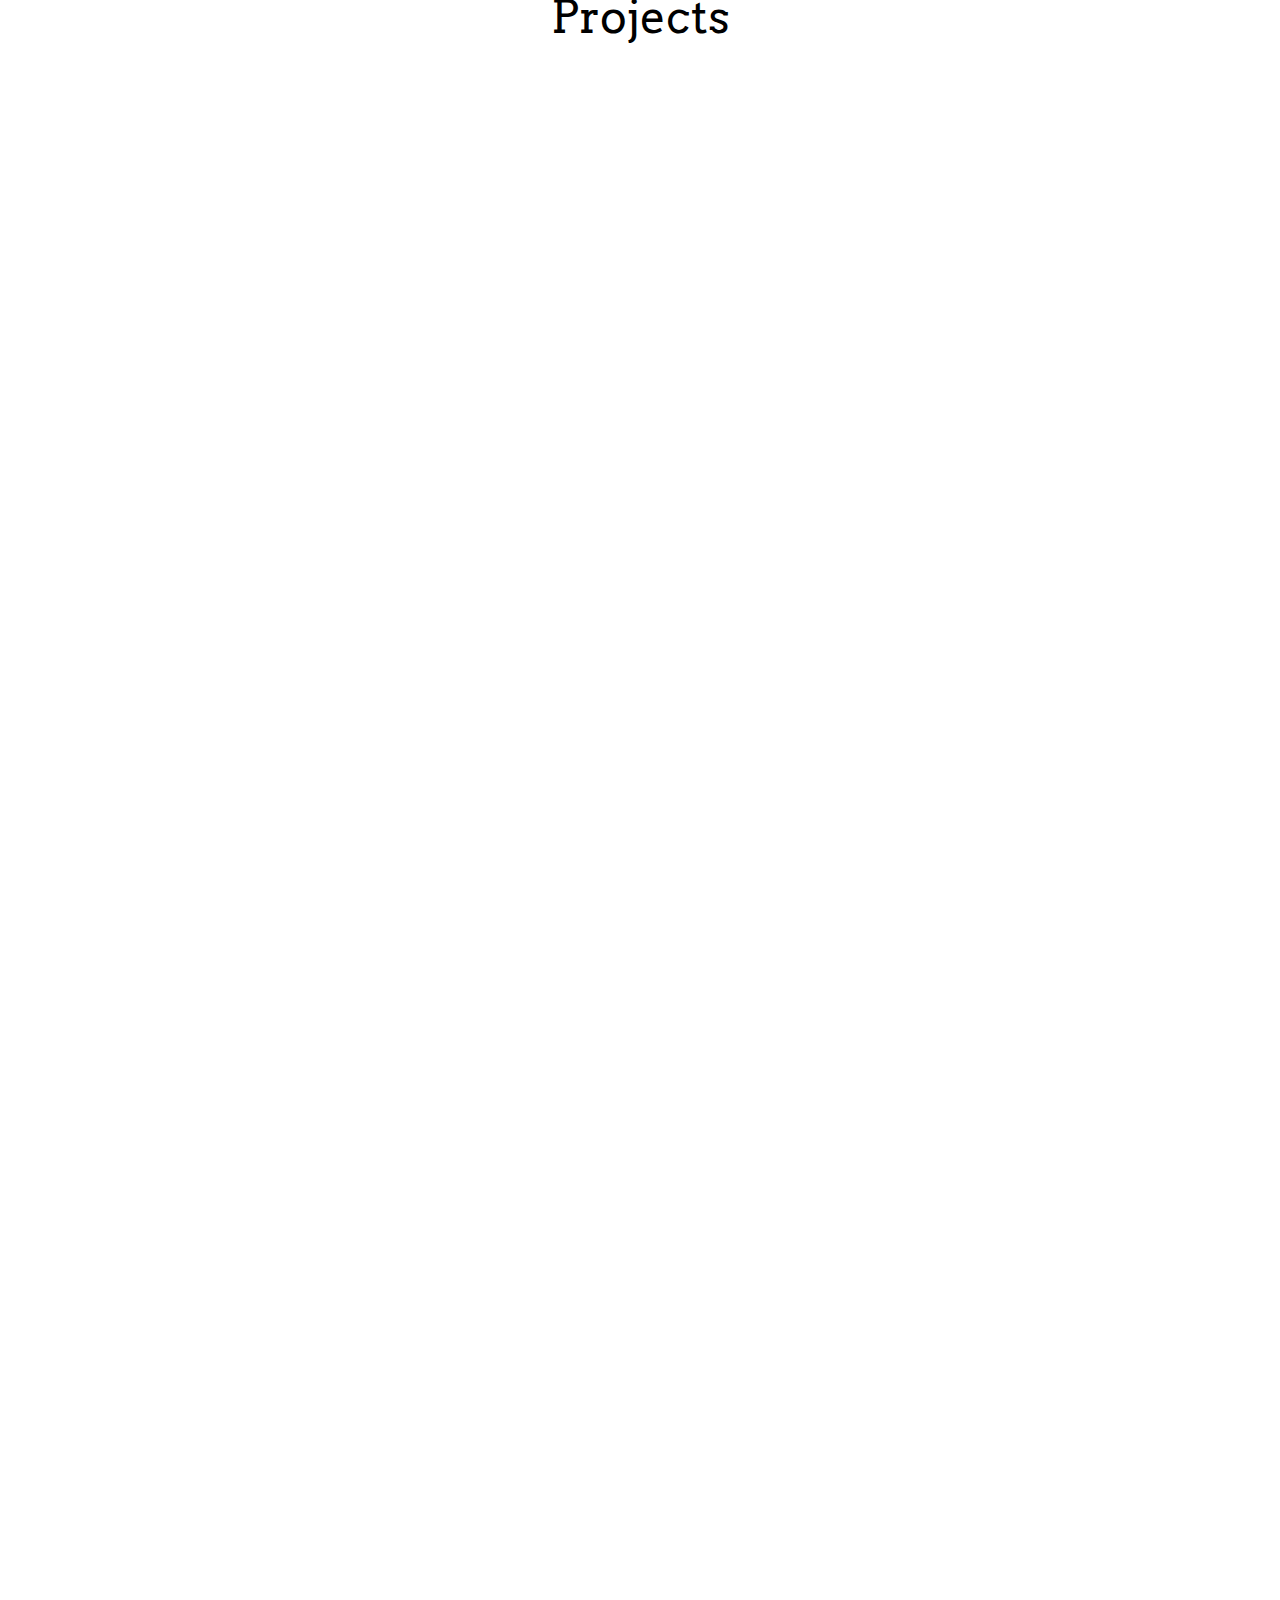
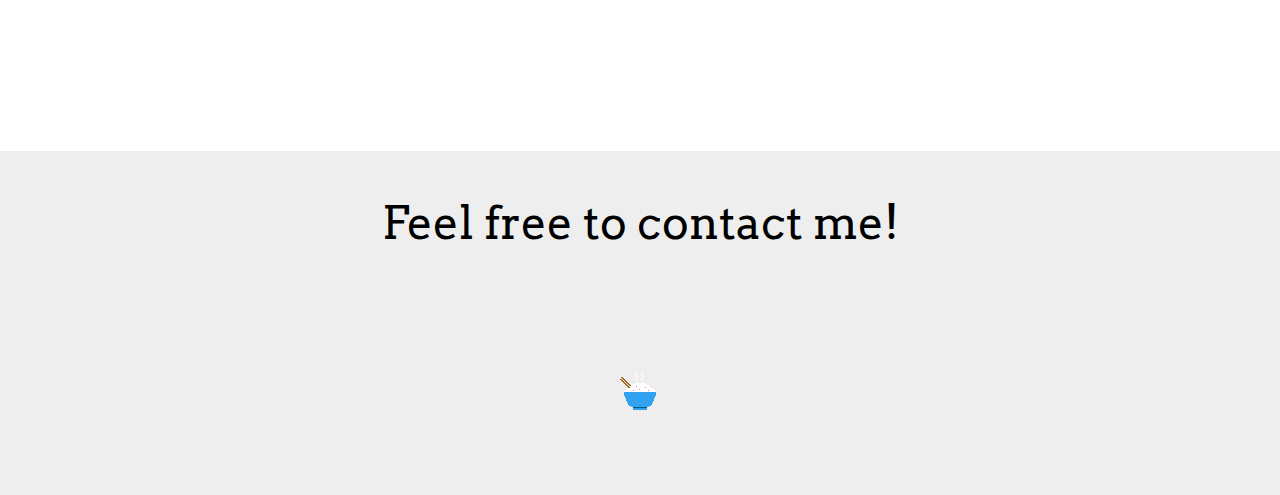
==== commit 91f83e00: "changed from http to https" ====
--- a/index.html
+++ b/index.html
@@ -10,12 +10,12 @@
 
 
  <link rel="stylesheet" href="https://unpkg.com/aos@next/dist/aos.css" />
- <link href='http://fonts.googleapis.com/css?family=Wellfleet' rel='stylesheet' type='text/css'>
+ <link href='https://fonts.googleapis.com/css?family=Wellfleet' rel='stylesheet' type='text/css'>
 
- <link href='http://fonts.googleapis.com/css?family=Wellfleet' rel='stylesheet' type='text/css'>
- <link href='http://fonts.googleapis.com/css?family=Arvo:400,700,400italic,700italic' rel='stylesheet' type='text/css'> 
- <link href='http://fonts.googleapis.com/css?family=Oswald' rel='stylesheet' type='text/css'>
- <link href='http://fonts.googleapis.com/css?family=Goudy+Bookletter+1911' rel='stylesheet' type='text/css'>
+ <link href='https://fonts.googleapis.com/css?family=Wellfleet' rel='stylesheet' type='text/css'>
+ <link href='https://fonts.googleapis.com/css?family=Arvo:400,700,400italic,700italic' rel='stylesheet' type='text/css'> 
+ <link href='https://fonts.googleapis.com/css?family=Oswald' rel='stylesheet' type='text/css'>
+ <link href='https://fonts.googleapis.com/css?family=Goudy+Bookletter+1911' rel='stylesheet' type='text/css'>
 
 <script type="text/javascript" src="js/mootools.js"></script>
 <script type="text/javascript" src="js/swfobject.js"></script>
--- a/css/style.css
+++ b/css/style.css
@@ -230,10 +230,14 @@
     	max-width: 100%;
     	max-height: 100%;
     	width: 80vw;
-    	height: 45vw;
+    	height: 50vw;
     	margin-bottom: 3vh;
     }
 
+    .playBtn {
+    	width: 25vw;
+		height: 25vw;
+    }
 
     .description {
     	flex: 1;
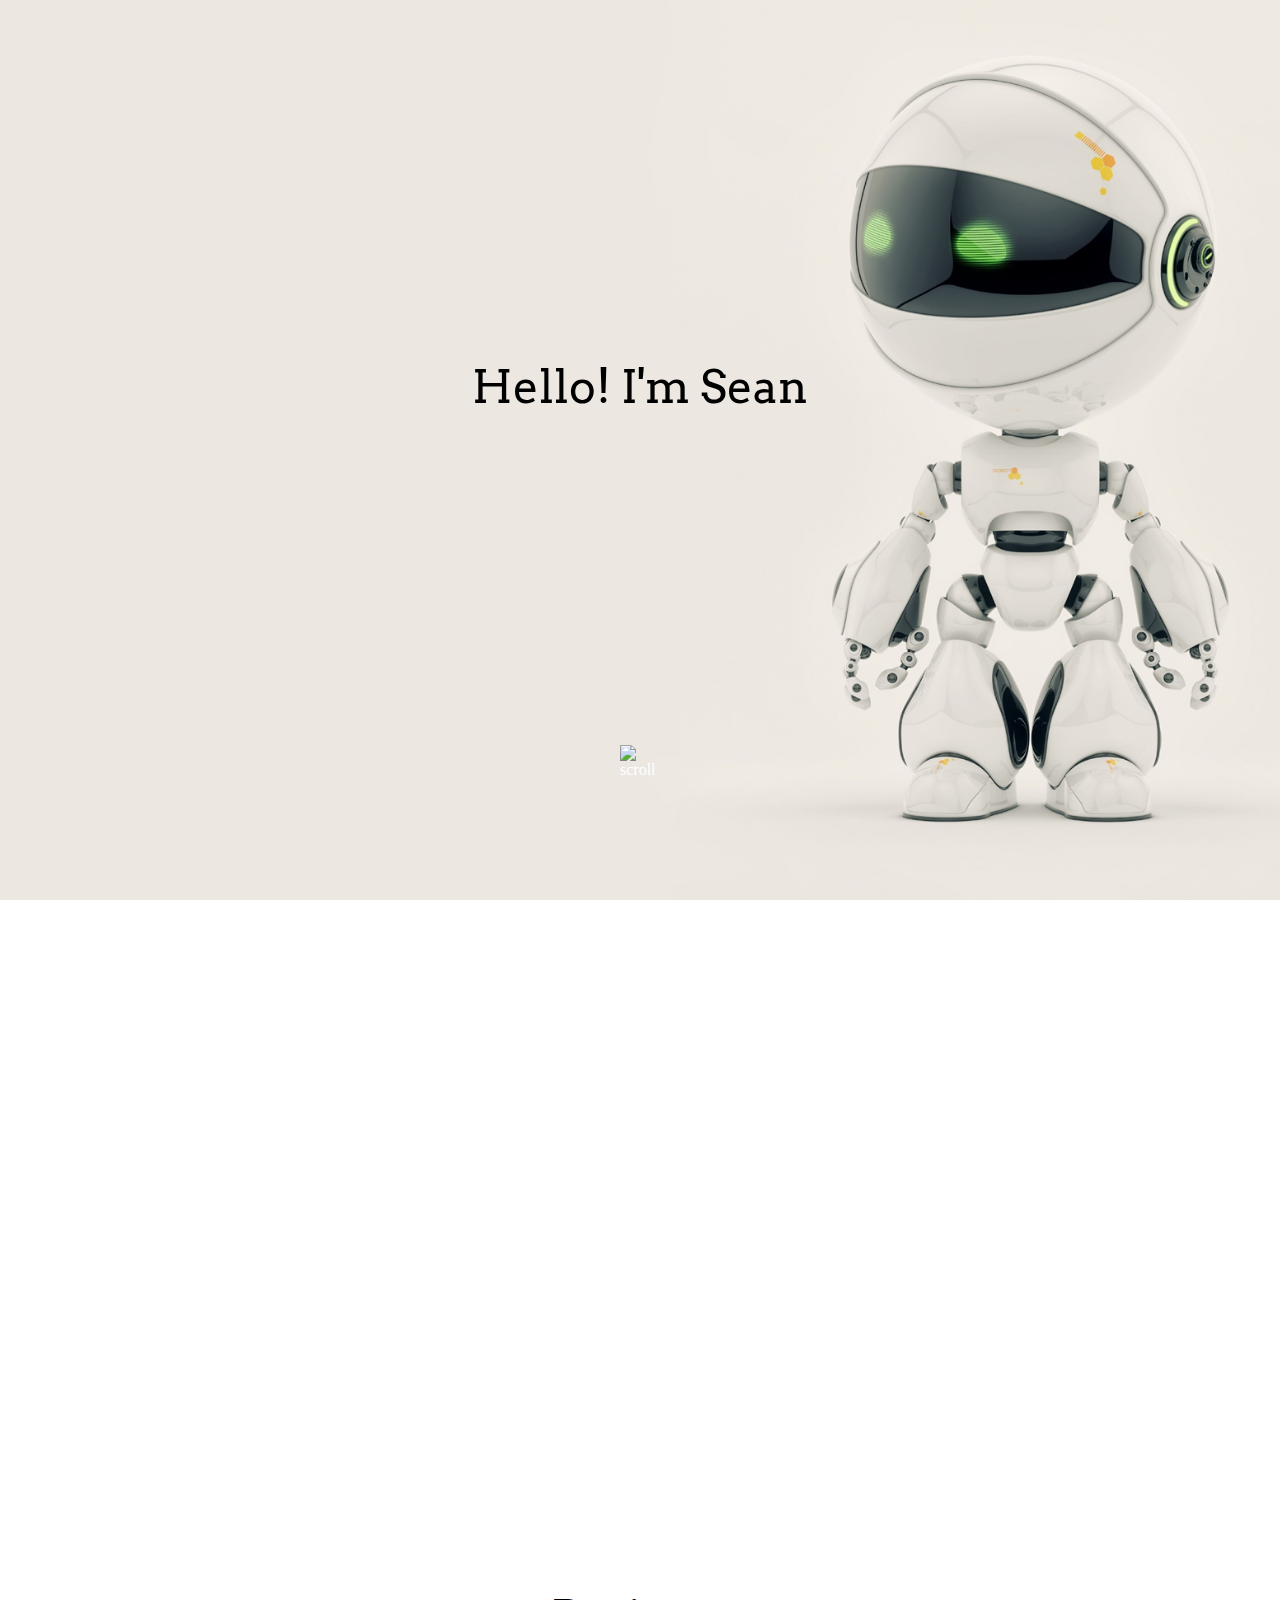
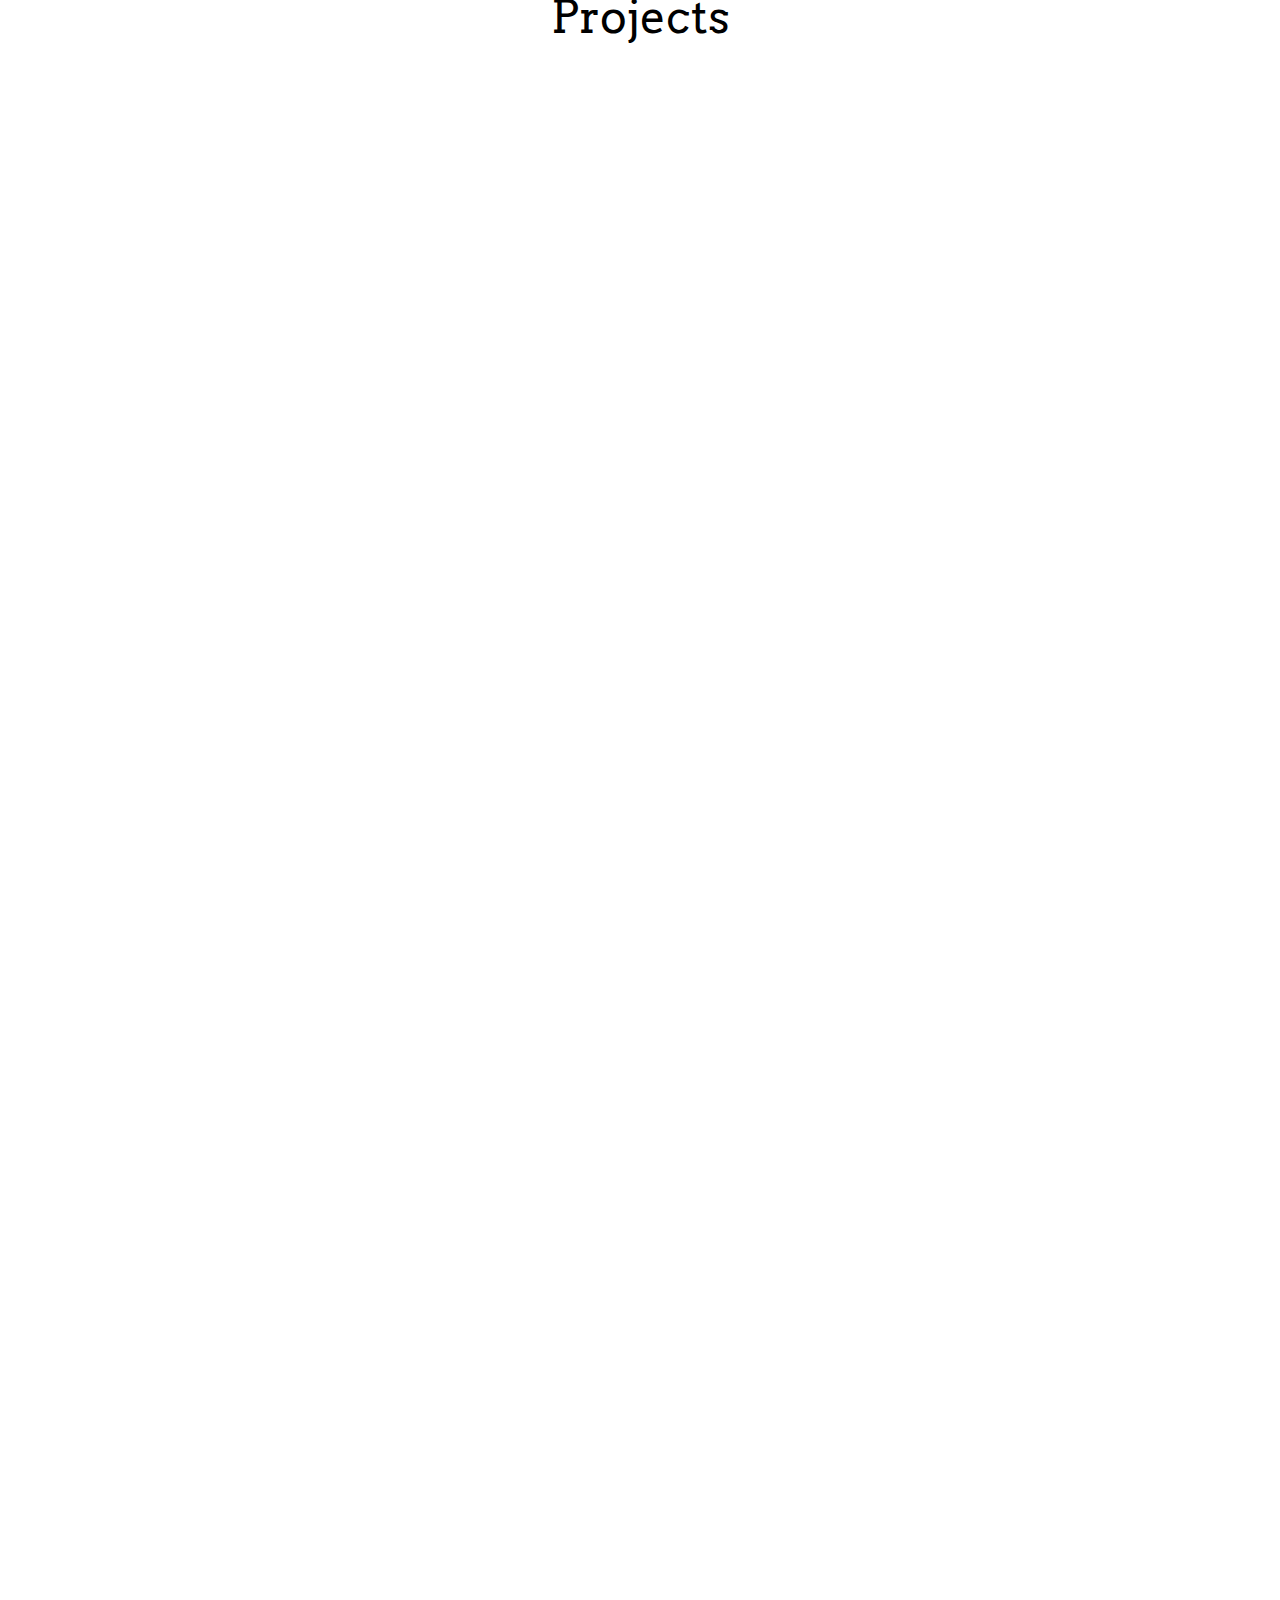
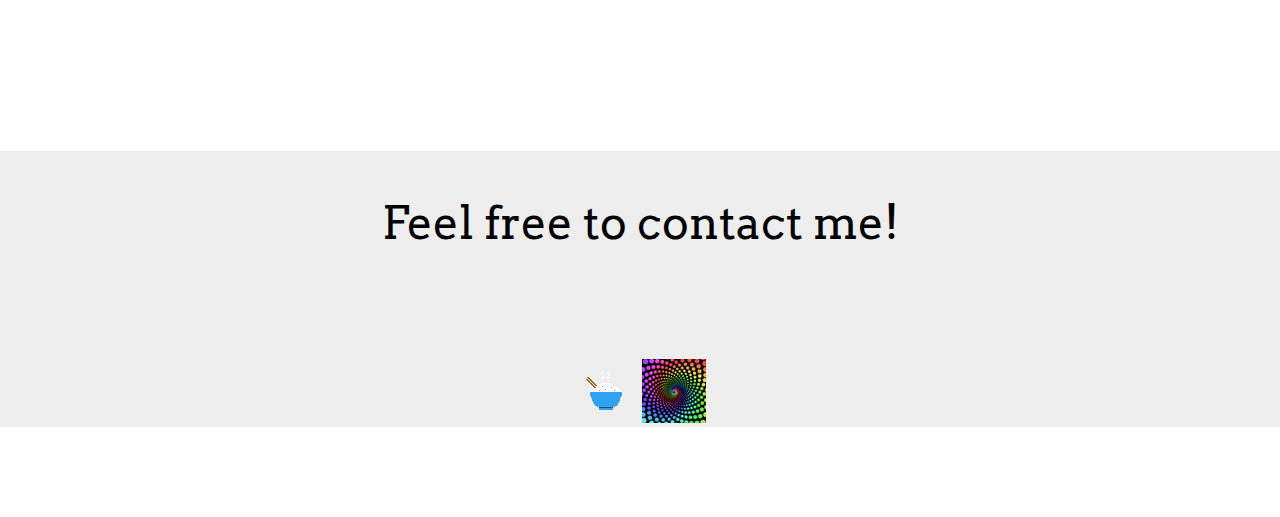
==== commit c64c292e: "added janky link to rainbow in easter eggs" ====
--- a/index.html
+++ b/index.html
@@ -60,8 +60,6 @@
 		<div class="project_container">
 			<div class="project" data-aos="fade-up" data-aos-once="true">
 				<div id="veggeebutt" class="image_video_container">
-					<!-- <a href="https://www.youtube.com/watch?v=9SHy4BM4vUQ" rel="vidbox 800 500" title="Northwestern Design Competition 2018"> -->
-						<!-- <img src="img/veggeebutt.JPG" alt="veggeebutt" class="picture_video"> -->
 						<div onclick="thevid1=document.getElementById('thevideo1'); thevid1.style.display='block'; this.style.display='none'">
 							<img class="picture_video" src="img/veggeebutt.JPG" style="cursor:pointer" />
 							<img src="img/play_button.png" alt="play" class="playBtn">
@@ -69,10 +67,6 @@
 						<div id="thevideo1" style="display:none">
 							<iframe class="picture_video" src="https://www.youtube.com/embed/9SHy4BM4vUQ" frameborder="0" allow="autoplay; encrypted-media" allowfullscreen></iframe>
 						</div>
-						
-						<!--  -->
-					<!-- </a> -->
-
 				</div>
 				<div class="description">
 					<p class="project_title">VeggieBot</p>
@@ -102,9 +96,7 @@
 
 			<div class="project" data-aos="fade-up" data-aos-once="true">
 				<div id="mrdc" class="image_video">
-					<!-- <a href="https://www.youtube.com/watch?v=nnzYZdGFzzM" rel="vidbox 800 500" title="caption"> -->
 						<img src="img/mrdc.jpg" alt="MRDC" class="picture">
-					<!-- </a> -->
 				</div>
 				<div class="description">
 					<p class="project_title">MRDC</p>
@@ -133,11 +125,24 @@
 			<a href="https://github.com/xunil17"><i class="fab fa-github-square fa-4x"></i></a>
 			<!-- <i class="fab fa-facebook-square fa-4x"></i> -->
 		</div>
-		<div id="razyrice">
+
+
+		<div id="eastereggs" onclick="thevid3=document.getElementById('thevideo3'); thevid3.style.display='block'; this.style.display='none';">
+			<img src="img/razyrice.png" style="cursor:pointer" />
+				<a href="rainbow_spiral/spiral.html"> <img src="img/rsz_rainbow_center.png" style="cursor:pointer" /></a>
+		</div>
+
+
+		<div id="thevideo3" style="display:none">
+			<iframe id="razy_video" src="https://www.youtube.com/embed/GN5OV7pslpI" frameborder="0" allow="autoplay; encrypted-media" allowfullscreen></iframe>
+		</div>
+
+<!-- 		<div id="razyrice">
 			<a href="https://www.youtube.com/watch?v=GN5OV7pslpI" rel="vidbox 800 500" title="Razy Rice">
+			<a href="https://www.youtube.com/watch?v=GN5OV7pslpI">
 				<img src="img/razyrice.png" alt="razyrice">
 			</a>
-		</div>
+		</div> -->
 
 	</div> 
 </div> 
--- a/css/style.css
+++ b/css/style.css
@@ -60,7 +60,7 @@
 #scroll_prompt{
 	position: absolute;
 	left: 50%;
-	top: 90vh;
+	top: 85vh;
 	transform: translate(-50%, -50%);
 	width:40px;
 	height:40px;
@@ -203,8 +203,6 @@
 
 @media only screen and (max-width: 1300px) {
     /* For mobile phones: */
-
-
     .project_container {
     	display: block;
     	float: none;
@@ -258,7 +256,8 @@
 	max-height: 100vh;
 	margin: 0 auto;
 	overflow: hidden;
-	padding: 5vh 0 7.5vh
+	padding: 5vh 0 0;
+	margin-bottom: 10vh;
 }
 
 #buttons {
@@ -280,7 +279,32 @@
   filter: grayscale(100%);
 }
 
-#razyrice {
+@media only screen and (max-width: 700px) {
+
+	#buttons {
+	  width: 80vw;
+	}
+}
+
+#spiral_pic {
+	width: 64px;
+	height: 64px;
+}
+
+#eastereggs {
 	text-align: center;
 	margin-top: 4vh;
+}
+
+#thevideo3 {
+	text-align: center;
+	padding-bottom: 5vh;
+}
+
+#razy_video {
+	/*max-width: 100%;*/
+	/*max-height: 100%;*/
+	width: 80vw;
+	height: 40vw;
+	margin-bottom: 5vh;
 }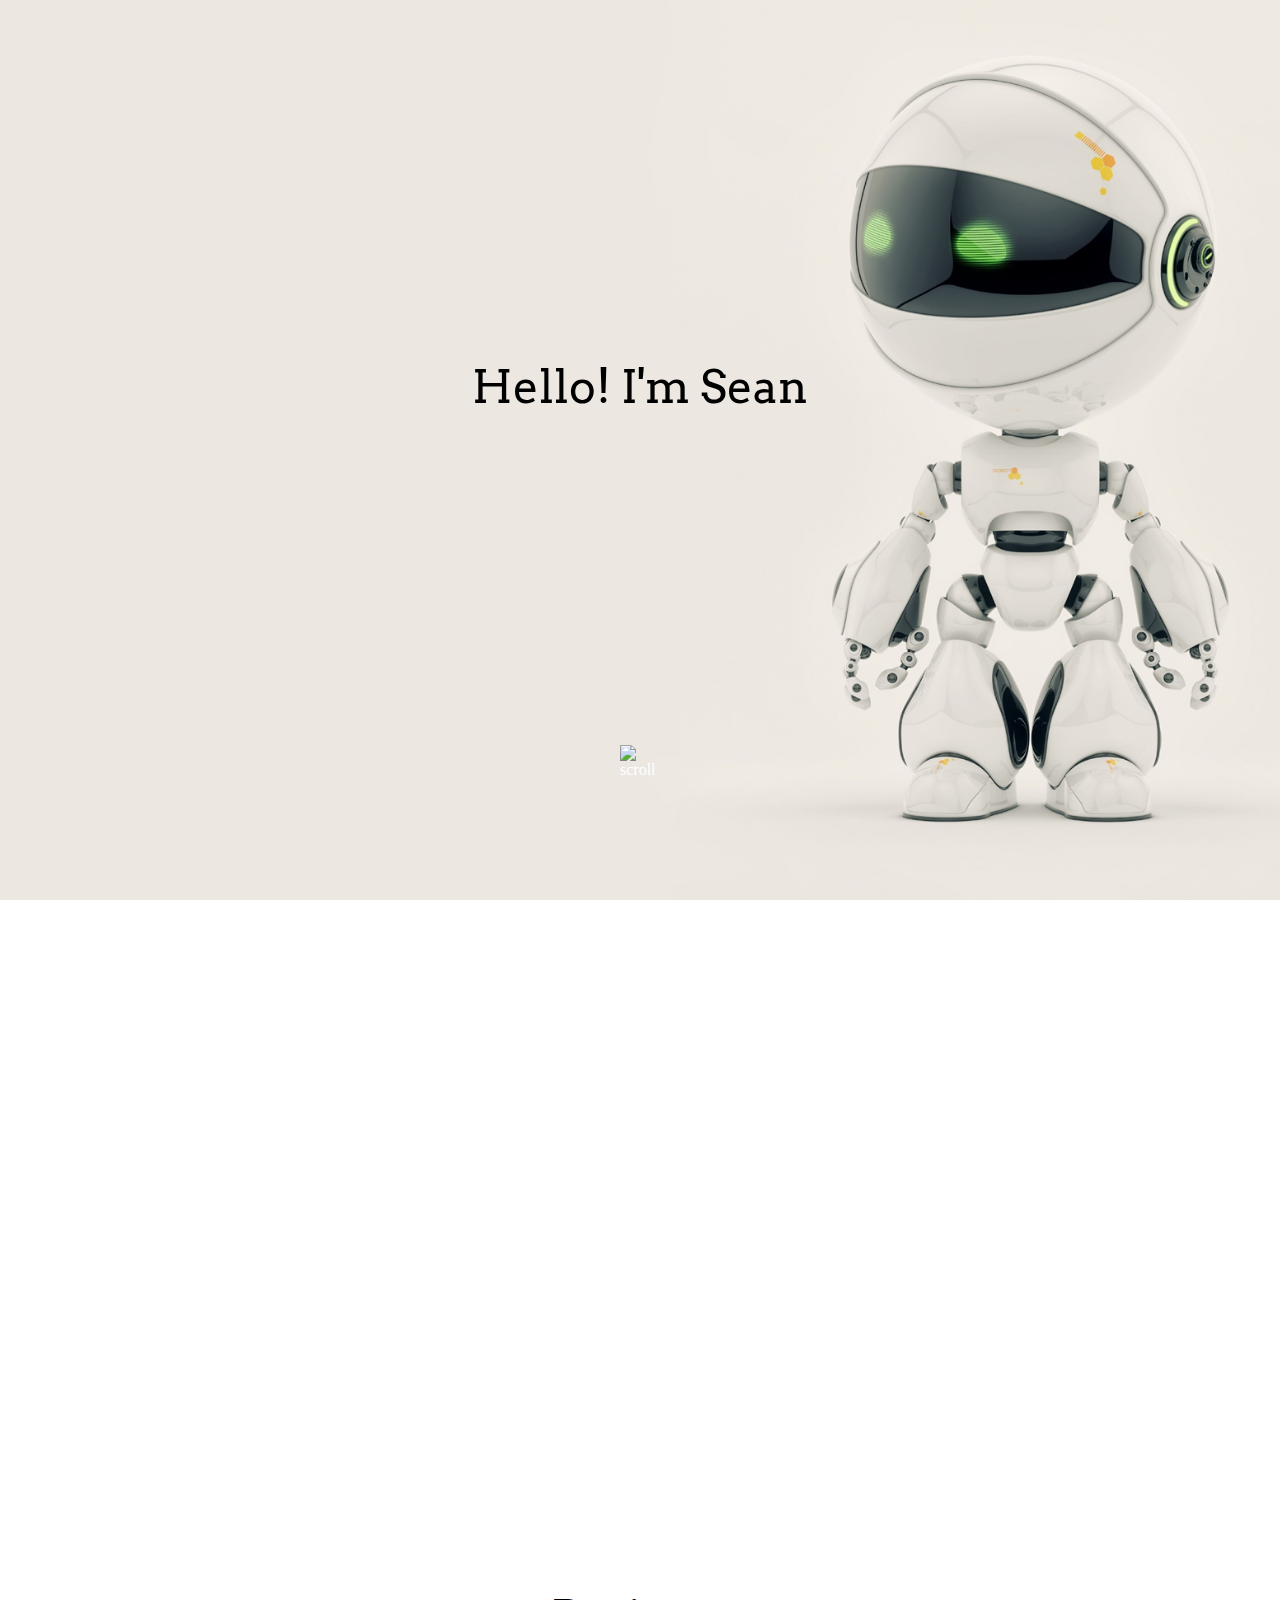
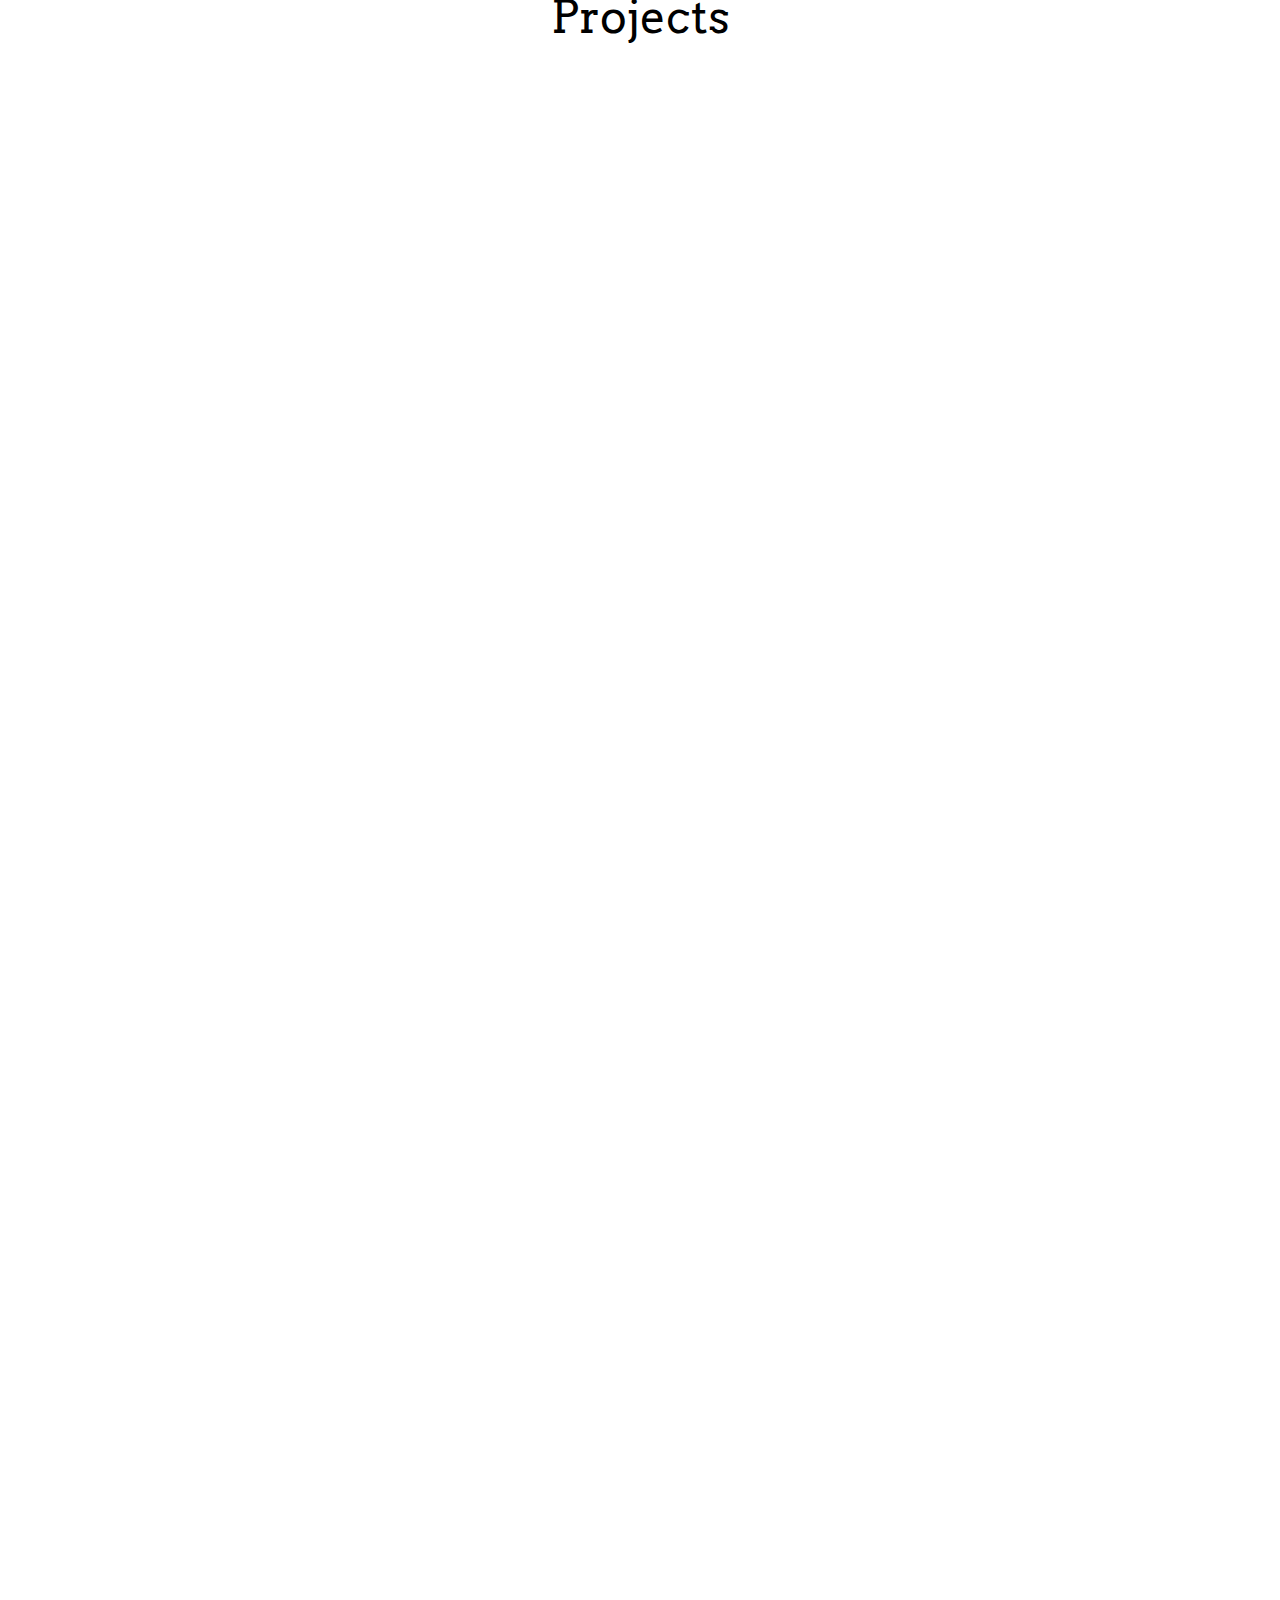
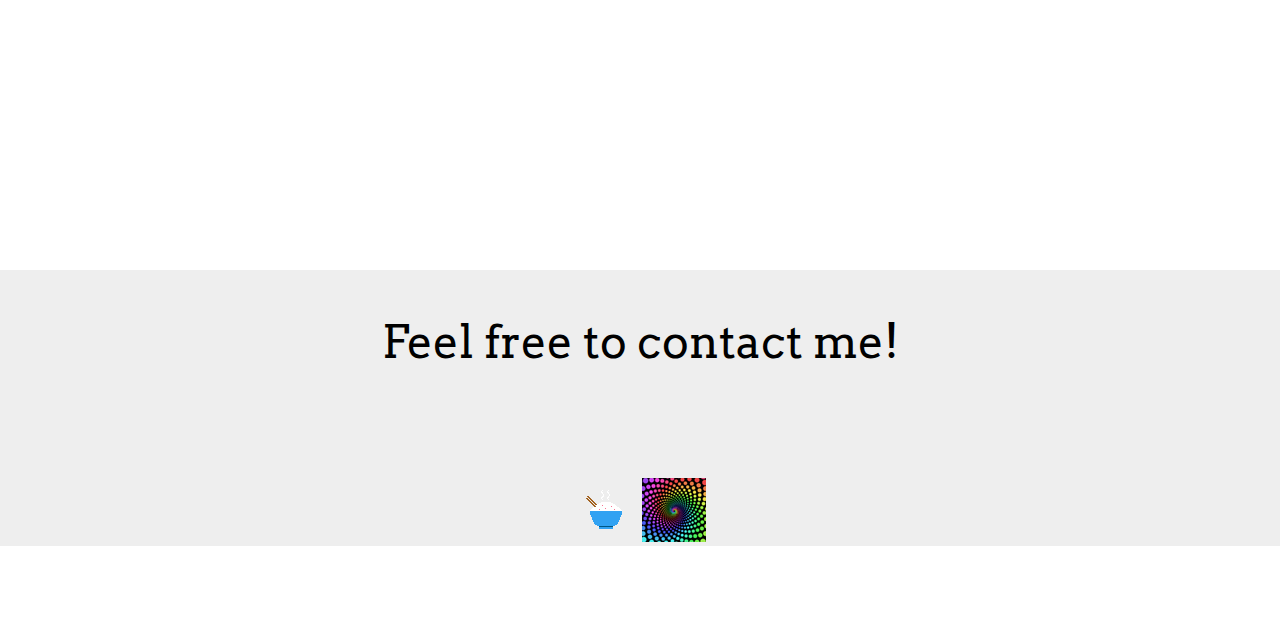
==== commit b384502b: "added latest projects" ====
--- a/index.html
+++ b/index.html
@@ -58,13 +58,69 @@
 		</div>
 
 		<div class="project_container">
+
+			<div class="project" data-aos="fade-up" data-aos-once="true">
+				<div id="pepper" class="image_video_container">
+						<div onclick="thevid1=document.getElementById('thevideo1'); thevid1.style.display='block'; this.style.display='none'">
+							<img class="picture_video" src="img/pepper.png" style="cursor:pointer" />
+							<img src="img/play_button.png" alt="play" class="playBtn">
+						</div>
+						<div id="thevideo1" style="display:none">
+							<iframe class="picture_video" src="https://youtube.com/embed/R0-NVWfdRMI" frameborder="0" allow="autoplay; encrypted-media" allowfullscreen></iframe>
+						</div>
+				</div>
+				<div class="description">
+					<p class="project_title">Learning in Motion</p>
+					<p class="event">Dynamic Interactions for Increased Trust in Human-Robot Interaction Games - 2020</p>
+					<p class="text">This project seeked to understand how human embodiment can help develop and increase trust in human-robot interactions. We conducted a study where participants were tasked with memorizing greek letters associated with dance motions with the help of a humanoid robot. We found that participants that participants' trust in the robot increased at a higher rate during human embodiment of motions as opposed to utilizing a touch screen device. 
+						<br> <br> <br> This work was presented virtually at the 29th IEEE International Conference on Robot & Human Interactive Communication (RO-MAN 2020).
+				</div>
+			</div>
+
+
+			<div class="project" data-aos="fade-up" data-aos-once="true">
+				<div id="shimi" class="image_video_container">
+						<div onclick="thevid1=document.getElementById('thevideo5'); thevid1.style.display='block'; this.style.display='none'">
+							<img class="picture_video" src="img/shimi_1.png" style="cursor:pointer" />
+							<img src="img/play_button.png" alt="play" class="playBtn">
+						</div>
+						<div id="thevideo5" style="display:none">
+							<iframe class="picture_video" src="https://youtube.com/embed/MaR_nlPcQAU" frameborder="0" allow="autoplay; encrypted-media" allowfullscreen></iframe>
+						</div>
+				</div>
+				<div class="description">
+					<p class="project_title">Shimi</p>
+					<p class="event">Robotics Research Project - 2020</p>
+					<p class="text">This robot was designed to interact musically with people through a variety of modalities. Equipped with speakers, voice recognition, and 3 degrees of motion, we used this robot to test the how different robotic voices would impact a user's perception of the robot. 
+				</div>
+			</div>
+
+			<div class="project" data-aos="fade-up" data-aos-once="true">
+				<div id="pepper" class="image_video_container">
+						<div onclick="thevid1=document.getElementById('thevideo4'); thevid1.style.display='block'; this.style.display='none'">
+							<img class="picture_video" src="img/pepper_1.png" style="cursor:pointer" />
+							<img src="img/play_button.png" alt="play" class="playBtn">
+						</div>
+						<div id="thevideo4" style="display:none">
+							<iframe class="picture_video" src="https://youtube.com/embed/b5uC1aj-rK0" frameborder="0" allow="autoplay; encrypted-media" allowfullscreen></iframe>
+						</div>
+				</div>
+				<div class="description">
+					<p class="project_title">Human Trust after Robot Mistakes</p>
+					<p class="event">Study of the Effects of Different Forms of Robot Communication - 2019</p>
+					<p class="text">We investigated the effect that different forms of communication have on trust with and without robot mistakes during a cooperative task. Participants played a memory task game with the help of a humanoid robot that was designed to make mistakes after a certain amount of time passed. The results showed that participants' trust in the robot was better preserved when that robot offered advice only upon request as opposed to when the robot took initiative to give advice.
+						<br> <br> <br> This work was presented at the 28th IEEE International Conference on Robot & Human Interactive Communication (RO-MAN 2019).
+				</div>
+			</div>
+
+
 			<div class="project" data-aos="fade-up" data-aos-once="true">
 				<div id="veggeebutt" class="image_video_container">
-						<div onclick="thevid1=document.getElementById('thevideo1'); thevid1.style.display='block'; this.style.display='none'">
+						<div onclick="thevid1=document.getElementById('thevideo3'); thevid1.style.display='block'; this.style.display='none'">
 							<img class="picture_video" src="img/veggeebutt.JPG" style="cursor:pointer" />
 							<img src="img/play_button.png" alt="play" class="playBtn">
 						</div>
-						<div id="thevideo1" style="display:none">
+						<div id="thevideo3" style="display:none">
 							<iframe class="picture_video" src="https://www.youtube.com/embed/9SHy4BM4vUQ" frameborder="0" allow="autoplay; encrypted-media" allowfullscreen></iframe>
 						</div>
 				</div>
@@ -76,7 +132,6 @@
 			</div>
 
 			<div class="project" data-aos="fade-up" data-aos-once="true">
-
 				<div id="fightybox" class="image_video_container">
 					<div onclick="thevid2=document.getElementById('thevideo2'); thevid2.style.display='block'; this.style.display='none'">
 						<img class="picture_video" src="img/fightybox.jpg" style="cursor:pointer" />
@@ -127,13 +182,13 @@
 		</div>
 
 
-		<div id="eastereggs" onclick="thevid3=document.getElementById('thevideo3'); thevid3.style.display='block'; this.style.display='none';">
+		<div id="eastereggs" onclick="thevid3=document.getElementById('razyvideodiv'); thevid3.style.display='block'; this.style.display='none';">
 			<img src="img/razyrice.png" style="cursor:pointer" />
 				<a href="rainbow_spiral/spiral.html"> <img src="img/rsz_rainbow_center.png" style="cursor:pointer" /></a>
 		</div>
 
 
-		<div id="thevideo3" style="display:none">
+		<div id="razyvideodiv" style="display:none">
 			<iframe id="razy_video" src="https://www.youtube.com/embed/GN5OV7pslpI" frameborder="0" allow="autoplay; encrypted-media" allowfullscreen></iframe>
 		</div>
 
--- a/css/style.css
+++ b/css/style.css
@@ -286,17 +286,12 @@
 	}
 }
 
-#spiral_pic {
-	width: 64px;
-	height: 64px;
-}
-
 #eastereggs {
 	text-align: center;
 	margin-top: 4vh;
 }
 
-#thevideo3 {
+#razyvideodiv {
 	text-align: center;
 	padding-bottom: 5vh;
 }
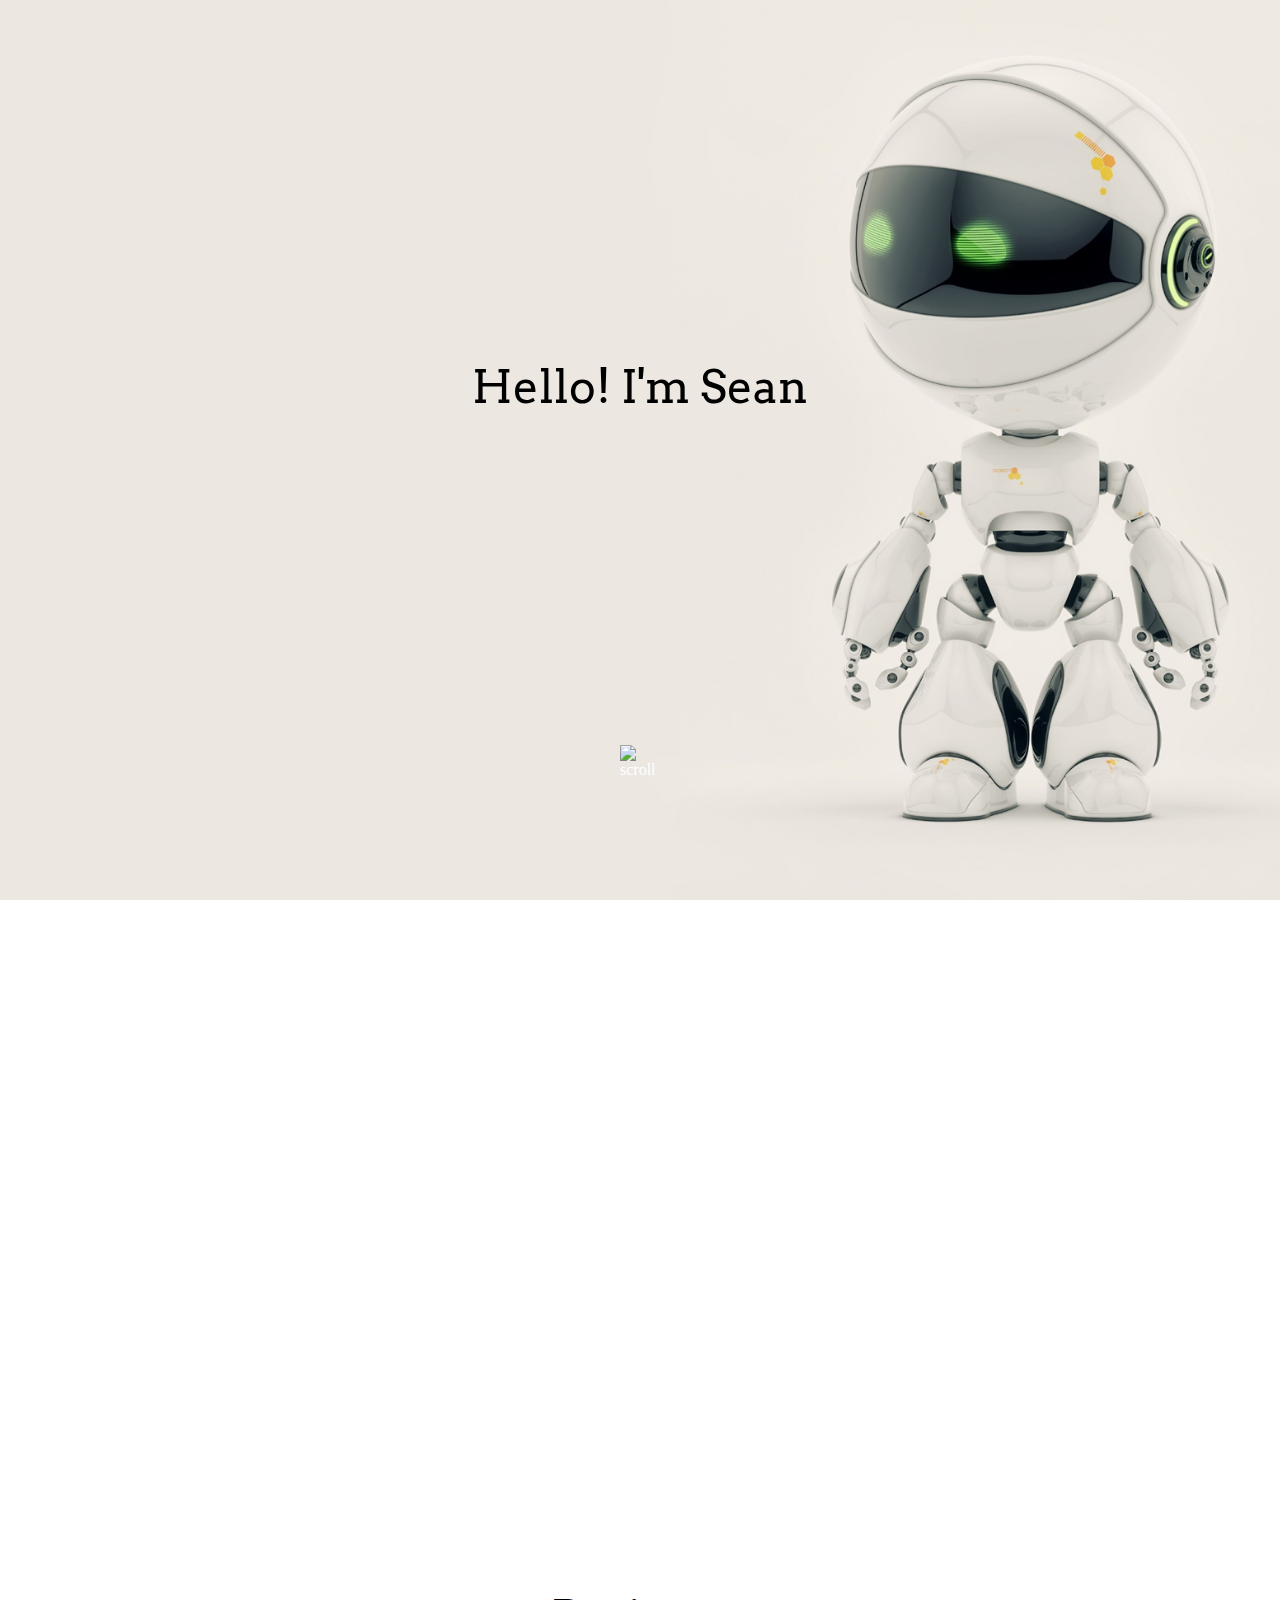
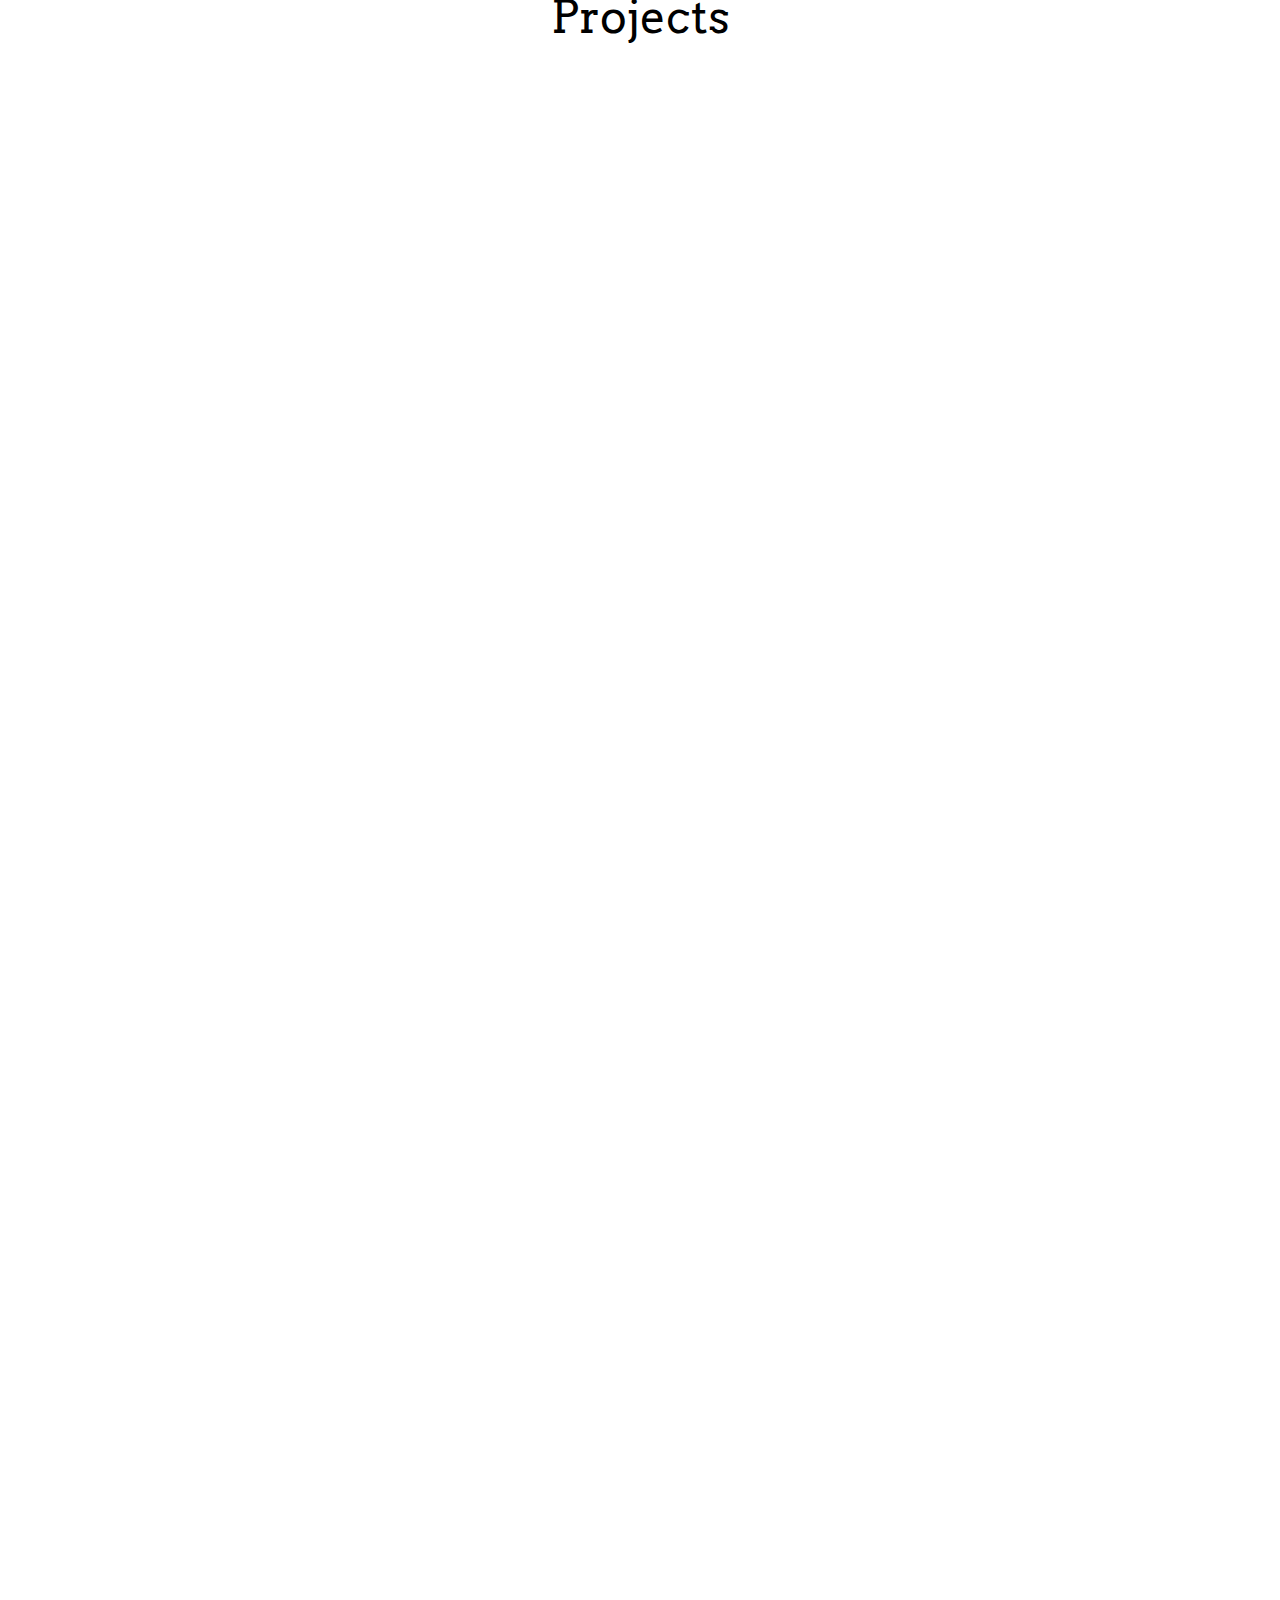
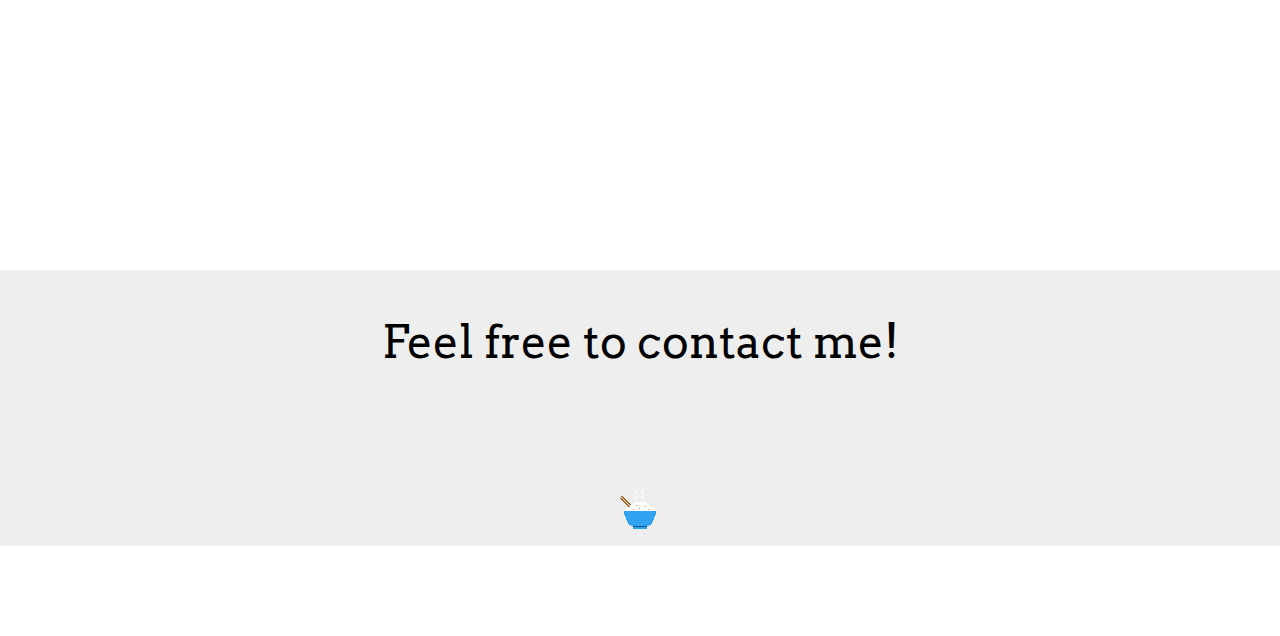
==== commit fb6ee938: "temporarily remove rainbow" ====
--- a/index.html
+++ b/index.html
@@ -184,7 +184,7 @@
 
 		<div id="eastereggs" onclick="thevid3=document.getElementById('razyvideodiv'); thevid3.style.display='block'; this.style.display='none';">
 			<img src="img/razyrice.png" style="cursor:pointer" />
-				<a href="rainbow_spiral/spiral.html"> <img src="img/rsz_rainbow_center.png" style="cursor:pointer" /></a>
+			<!-- <a href="rainbow_spiral/spiral.html"> <img src="img/rsz_rainbow_center.png" style="cursor:pointer" /></a> -->
 		</div>
 
 
